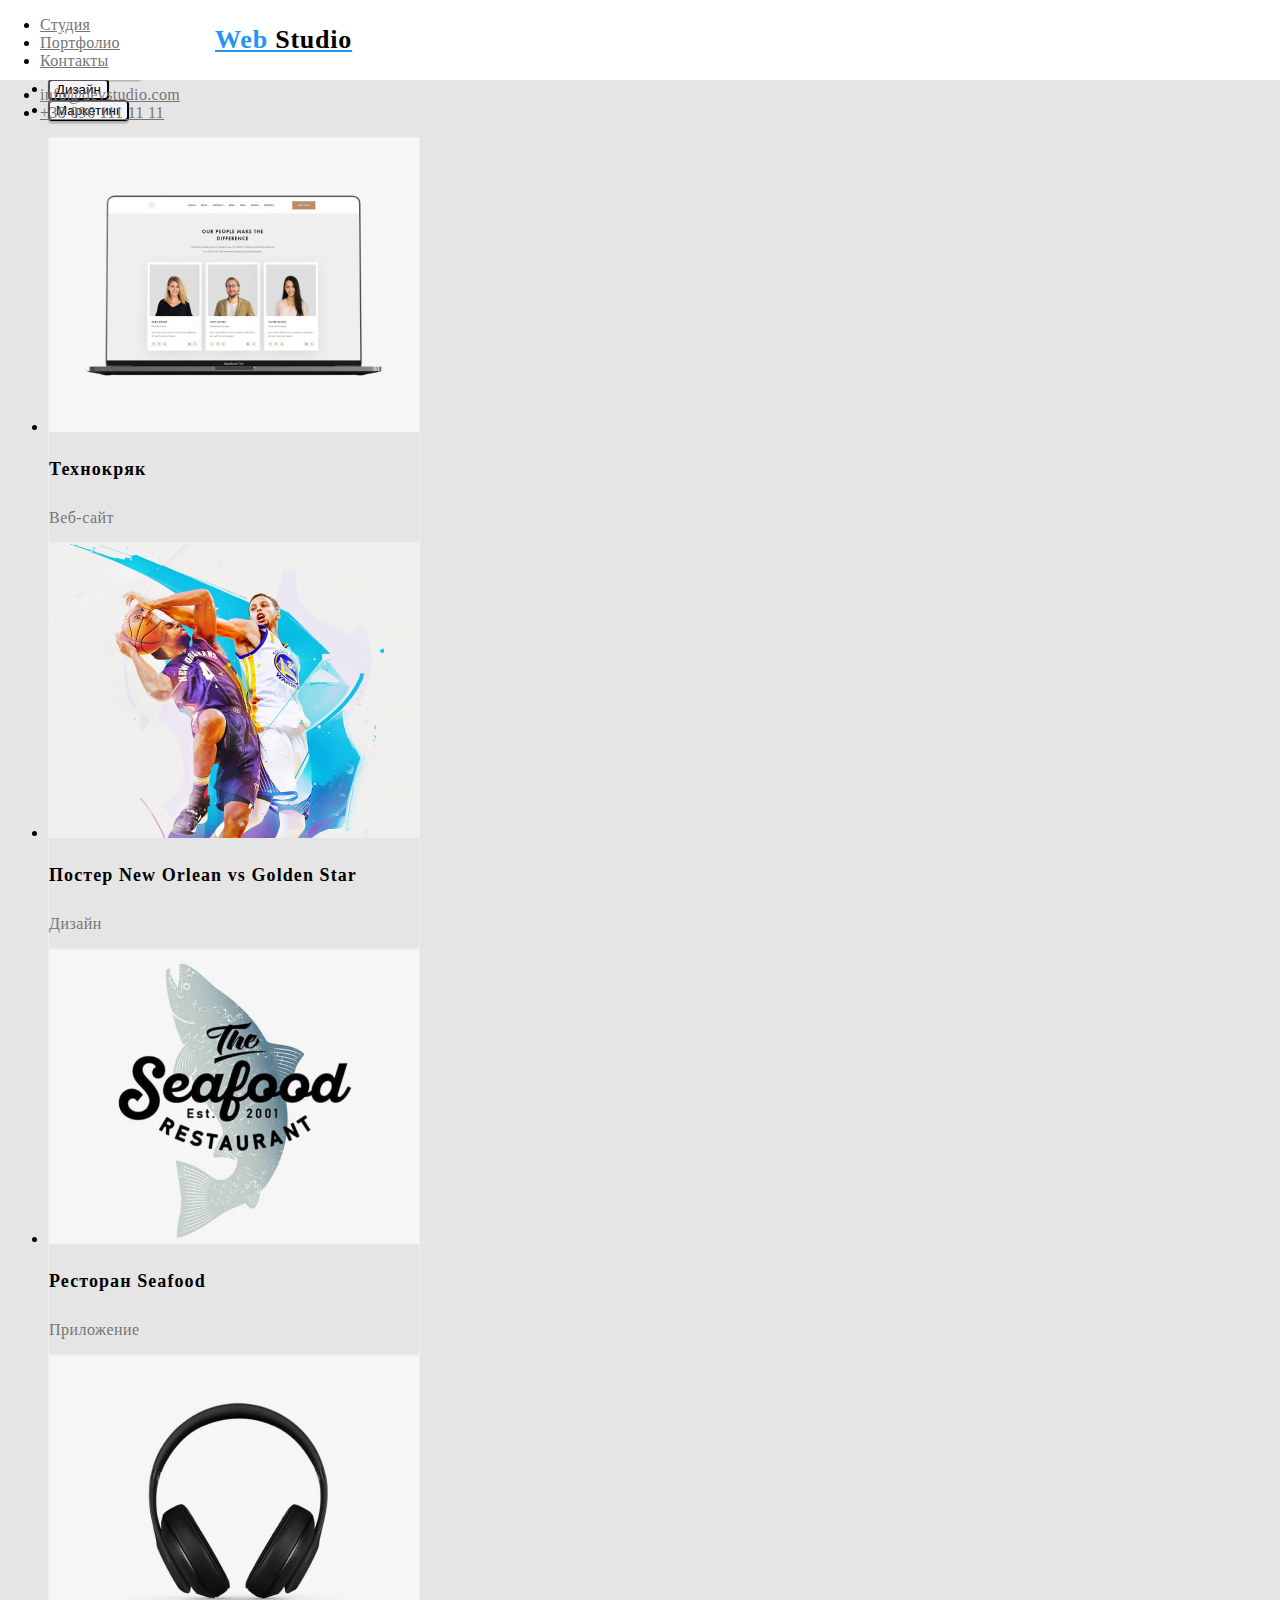
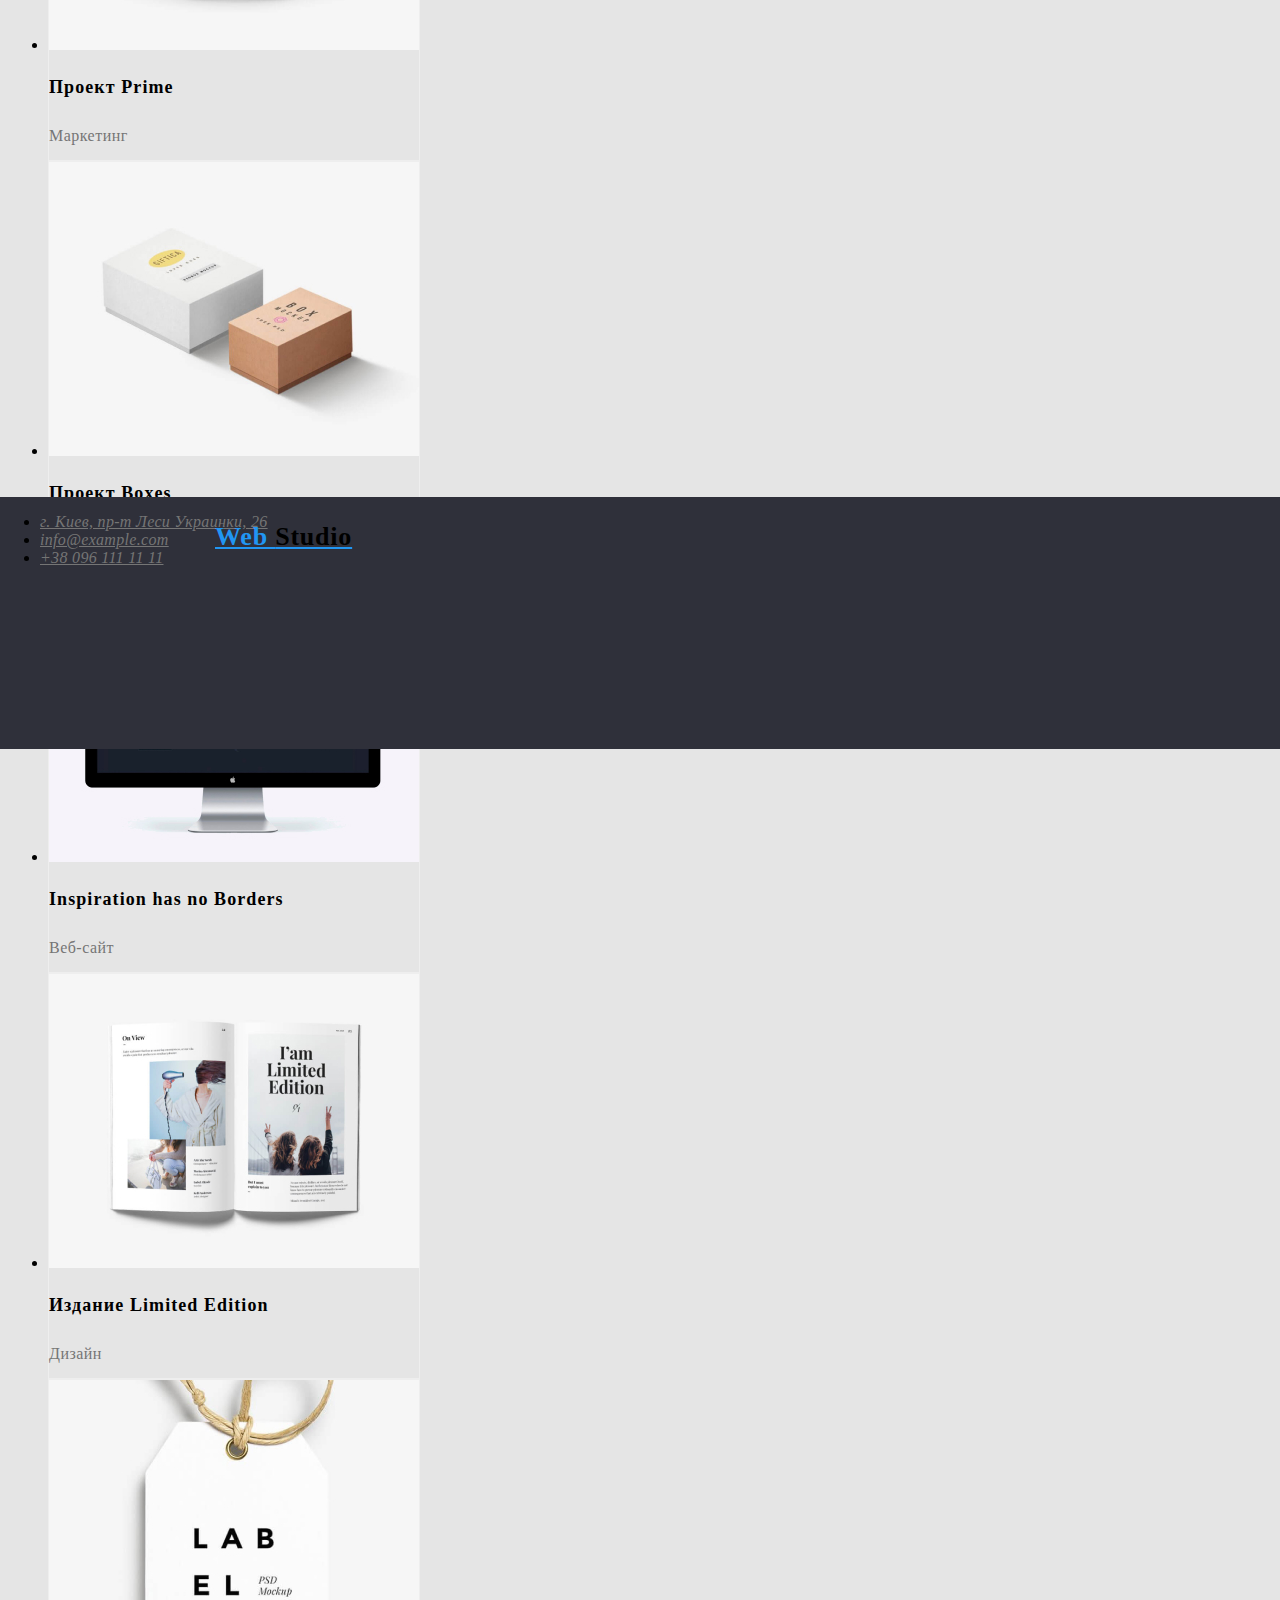
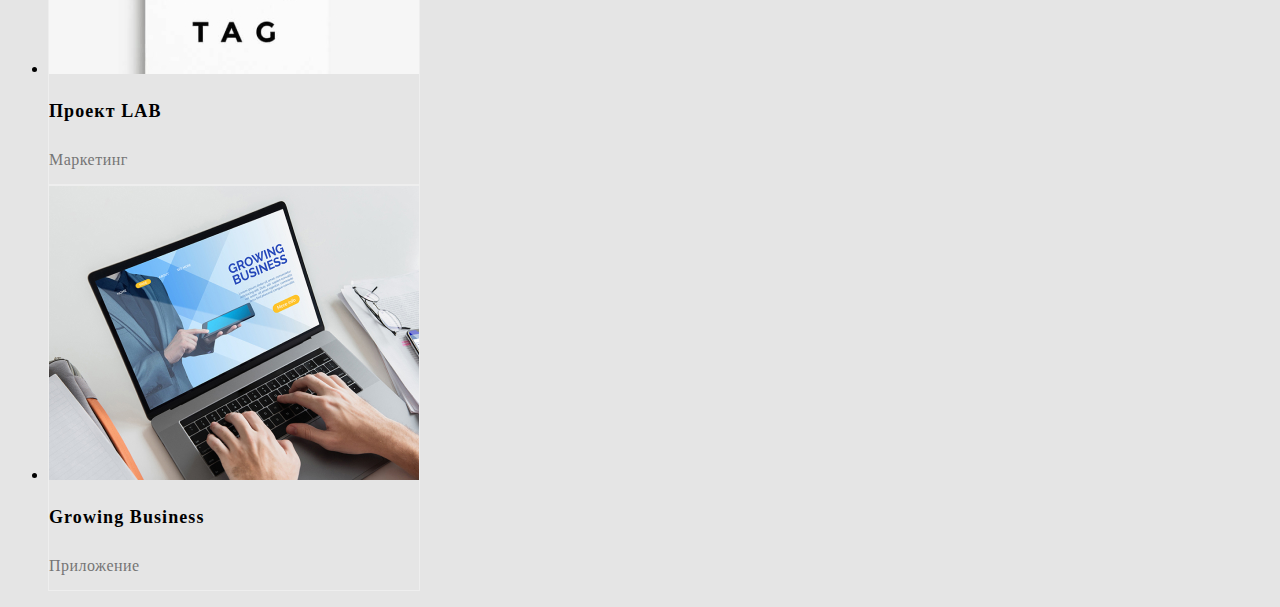
==== portfolio.html @ d4f6085d "styles" ====
<!DOCTYPE html>
<html lang="ru">
<head>
    <meta charset="UTF-8">
    <meta http-equiv="X-UA-Compatible" content="IE=edge">
    <meta name="viewport" content="width=device-width, initial-scale=1.0">
    <title>Портфолио</title>
    <link rel="stylesheet" href="./css/styles.css">
</head>
<body>
  <header class="page-header">
    <nav>
      <a class="logo-link" href="./index.html">Web <span class="logo-studio">Studio</span></a>
      <ul class="site-nav">
        <li><a href="./index.html">Студия</a></li>
        <li><a href="./portfolio.html">Портфолио</a></li>
        <li><a href="/">Контакты</a></li>
      </ul>
    </nav>
    <ul class="site-contact">
      <li>
        <a href="emailto:info@devstudio.com">info@devstudio.com </a>
      </li>
      <li>
        <a href="tel:+380961111111"> +38 096 111 11 11</a>
      </li>
    </ul>
  </header>
      <main>
        <h1></h1>
        
        <ul class="button-list">
            <li>
                <button class="button-portfolio" type="button">Все</button>
            </li>
            <li>
                <button class="button-portfolio" type="button">Веб-сайты</button>
            </li>
            <li>
                <button class="button-portfolio" type="button">Приложения</button>
            </li>
            <li>
                <button class="button-portfolio" type="button">Дизайн</button>
            </li>
            <li>
                <button class="button-portfolio" type="button">Маркетинг</button>
            </li>
        </ul>

        <ul>
            <li class="portfolio-card" >
                 <img src="./images/persh.jpg" alt="techno_kriak" width="370" height="294">
                 <h2 class="title">Технокряк</h2>
                 <p class="text">Веб-сайт</p>
            <li class="portfolio-card">
                 <img src="./images/drugii.jpg" alt="poster" width="370" height="294">
                 <h2 class="title">Постер New Orlean vs Golden Star</h2>
                 <p class="text">Дизайн</p>
            <li class="portfolio-card">
                 <img src="./images/tretii.jpg" alt="restoran" width="370" height="294">
                 <h2 class="title">Ресторан Seafood</h2>
                 <p class="text">Приложение</p>
            <li class="portfolio-card">
                 <img src="./images/chetvert.jpg" alt="prime" width="370" height="294">
                 <h2 class="title">Проект Prime</h2>
                 <p class="text">Маркетинг</p>
            <li class="portfolio-card">
                 <img src="./images/piatii.jpg" alt="boxes" width="370" height="294">
                 <h2 class="title">Проект Boxes</h2>
                 <p class="text">Приложение</p>
            <li class="portfolio-card">
                 <img src="./images/shostii.jpg" alt="web_site" width="370" height="294">
                 <h2 class="title">Inspiration has no Borders</h2>
                 <p class="text">Веб-сайт</p>
            <li class="portfolio-card">
                 <img src="./images/sim.jpg" alt="magasine" width="370" height="294">
                 <h2 class="title">Издание Limited Edition</h2>
                 <p class="text">Дизайн</p>
            <li class="portfolio-card">
                 <img src="./images/osim.jpg" alt="marketing" width="370" height="294">
                 <h2 class="title">Проект LAB</h2>
                 <p class="text">Маркетинг</p>
            <li class="portfolio-card">
                 <img src="./images/dev.jpg" alt="app" width="370" height="294">
                 <h2 class="title">Growing Business</h2>
                 <p class="text">Приложение</p>
        </ul>

      </main>
      <footer>
        <a class="logo-link" href="./index.html">Web <span class="logo-studio">Studio</span></a>
        <address>
          <ul class="footer-nav">
            <li>
              <a
                href="https://bit.ly/3pXMvUd"
                target="_blank"
                rel="noopener noreferrer"
                >г. Киев, пр-т Леси Украинки, 26</a
              >
            </li>
            <li>
              <a class="link" href="mailto:info@devstudio.com"
                >info@example.com</a
              >
            </li>
            <li><a href="tel:+380961111111">+38 096 111 11 11</a></li>
          </ul>
        </address>
      </footer>
    
</body>
</html>
---- css/styles.css ----
:root {
    --primary-background-color: #ffffff;
    --secondary-background-color: #f5f4fa;
    --primary-text-color: #757575;
    --secondary-text-color: #212121;
    --accent: #2196f3;
    --button-hover: #188ce8;
    --logo-color: #000000;
    --invert-text-color: #ffffff;
    --third-text-color: rgba(255, 255, 255, 0.6);
    --third-background-color: #2f303a;
  }
body{
    background-color: #E5E5E5;
    font-family: 'Roboto' sans-serif;
    font-style: normal;
    letter-spacing: 0.02em;
}
.page-header{
    position: absolute;
    width: 1600px;
    height: 80px;
    left: 0px;
    top: 0px;
    background: #FFFFFF;
}
.logo-link{
    position: absolute;
    width: 145px;
    height: 31px;
    left: 215px;
    top: 24px;

    font-family: 'Raleway';
    font-style: normal;
    font-weight: 700;
    font-size: 26px;
    line-height: 31px;
    letter-spacing: 0.03em;
    color: #2196F3;
}
.logo-studio{
    color: black;
}
a {
    color: #757575;
}
a:hover {
    color: #2196F3;
}
.main-page {
    position: absolute;
    width: 1600px;
    height: 600px;
    left: 0px;
    top: 80px;
    background: #2F303A;
}
h1 {
    position: absolute;
    width: 696px;
    height: 120px;
    left: 452px;
    top: 280px;
    font-weight: 900;
    font-size: 44px;
    line-height: 60px;
    text-align: center;
    letter-spacing: 0.06em;
    text-transform: uppercase;
    color: #FFFFFF;
}
.support {
    background-color: #2196F3;
    box-shadow: 0px 4px 4px rgba(0, 0, 0, 0.15);
    border-radius: 4px;
    padding: 10px 32px ;
    font-weight: 700;
    font-size: 16px;
    line-height: 30px;
    color: #FFFFFF;
    cursor: pointer;
}
.studio-facts {
    position: absolute;
    width: 1170px;
    height: 101px;
    left: 215px;
    top: 774px;
}
.title {

}
h3 {
    font-weight: 700;
    font-size: 14px;
    line-height: 16px;
    letter-spacing: 0.03em;
    text-transform: uppercase;
    color: #212121;
}
p{
    font-weight: 400;
    font-size: 14px;
    line-height: 24px;
    letter-spacing: 0.03em;
    color: #757575;
}
.doing {
    position: absolute;
    width: 1170px;
    height: 386px;
    left: 215px;
    top: 969px;
}
.we-doing{
    font-weight: 700;
    font-size: 36px;
    line-height: 42px;
    text-align: center;
    letter-spacing: 0.03em;
    color: #212121;
}
.images-comp{
    position: absolute;
    width: 370px;
    height: 294px;
    left: 615px;
    top: 1061px;
}
.our-team{
    position: absolute;
    width: 1600px;
    height: 648px;
    left: 0px;
    top: 1449px;
    background: #F5F4FA;
}
.command {
    font-weight: 700;
    font-size: 36px;
    line-height: 1.2;
    text-align: center;
    letter-spacing: 0.03em;
}
.command-card{
    width: 270px;
    height: 368px;
    left: 1115px;
    top: 1635px;
    background: var(--primary-background-color);
    box-shadow: 0px 1px 3px rgba(0, 0, 0, 0.12), 0px 1px 1px rgba(0, 0, 0, 0.14),
      0px 2px 1px rgba(0, 0, 0, 0.2);
    border-radius: 0px 0px 4px 4px;
}
.command-card .title {
    font-weight: 500;
    font-size: 16px;
    line-height: 1.2;
    text-align: center;
    letter-spacing: 0.03em;
  }
  
.command-card .text {
    font-size: 16px;
    line-height: 1.2;
    text-align: center;
    letter-spacing: 0.03em;
  }
  footer{
    position: absolute;
    width: 1600px;
    height: 252px;
    left: 0px;
    top: 2097px;
    background: #2F303A;
  }


.button-portfolio{
    box-shadow: 0px 3px 1px rgba(0, 0, 0, 0.1), 0px 1px 2px rgba(0, 0, 0, 0.08), 0px 2px 2px rgba(0, 0, 0, 0.12);
    border-radius: 4px;
    background: #F5F4FA;
}
.button-portfolio:hover,
.button-portfolio:focus {
  background-color: var(--accent);
  box-shadow: 0px 3px 1px rgba(0, 0, 0, 0.1), 0px 1px 2px rgba(0, 0, 0, 0.08),
    0px 2px 2px rgba(0, 0, 0, 0.12);
  color: var(--invert-text-color);
}
.portfolio-card {
    width: 370px;
    height: 404px;
    left: 215px;
    top: 262px;
  
    border: 1px solid #eeeeee;
  }
  
  .portfolio-card .title {
    font-weight: 700;
    font-size: 18px;
    line-height: 2;
    letter-spacing: 0.06em;
  }
  .portfolio-card .text {
    font-size: 16px;
    line-height: 1.9;
    letter-spacing: 0.03em;
  }
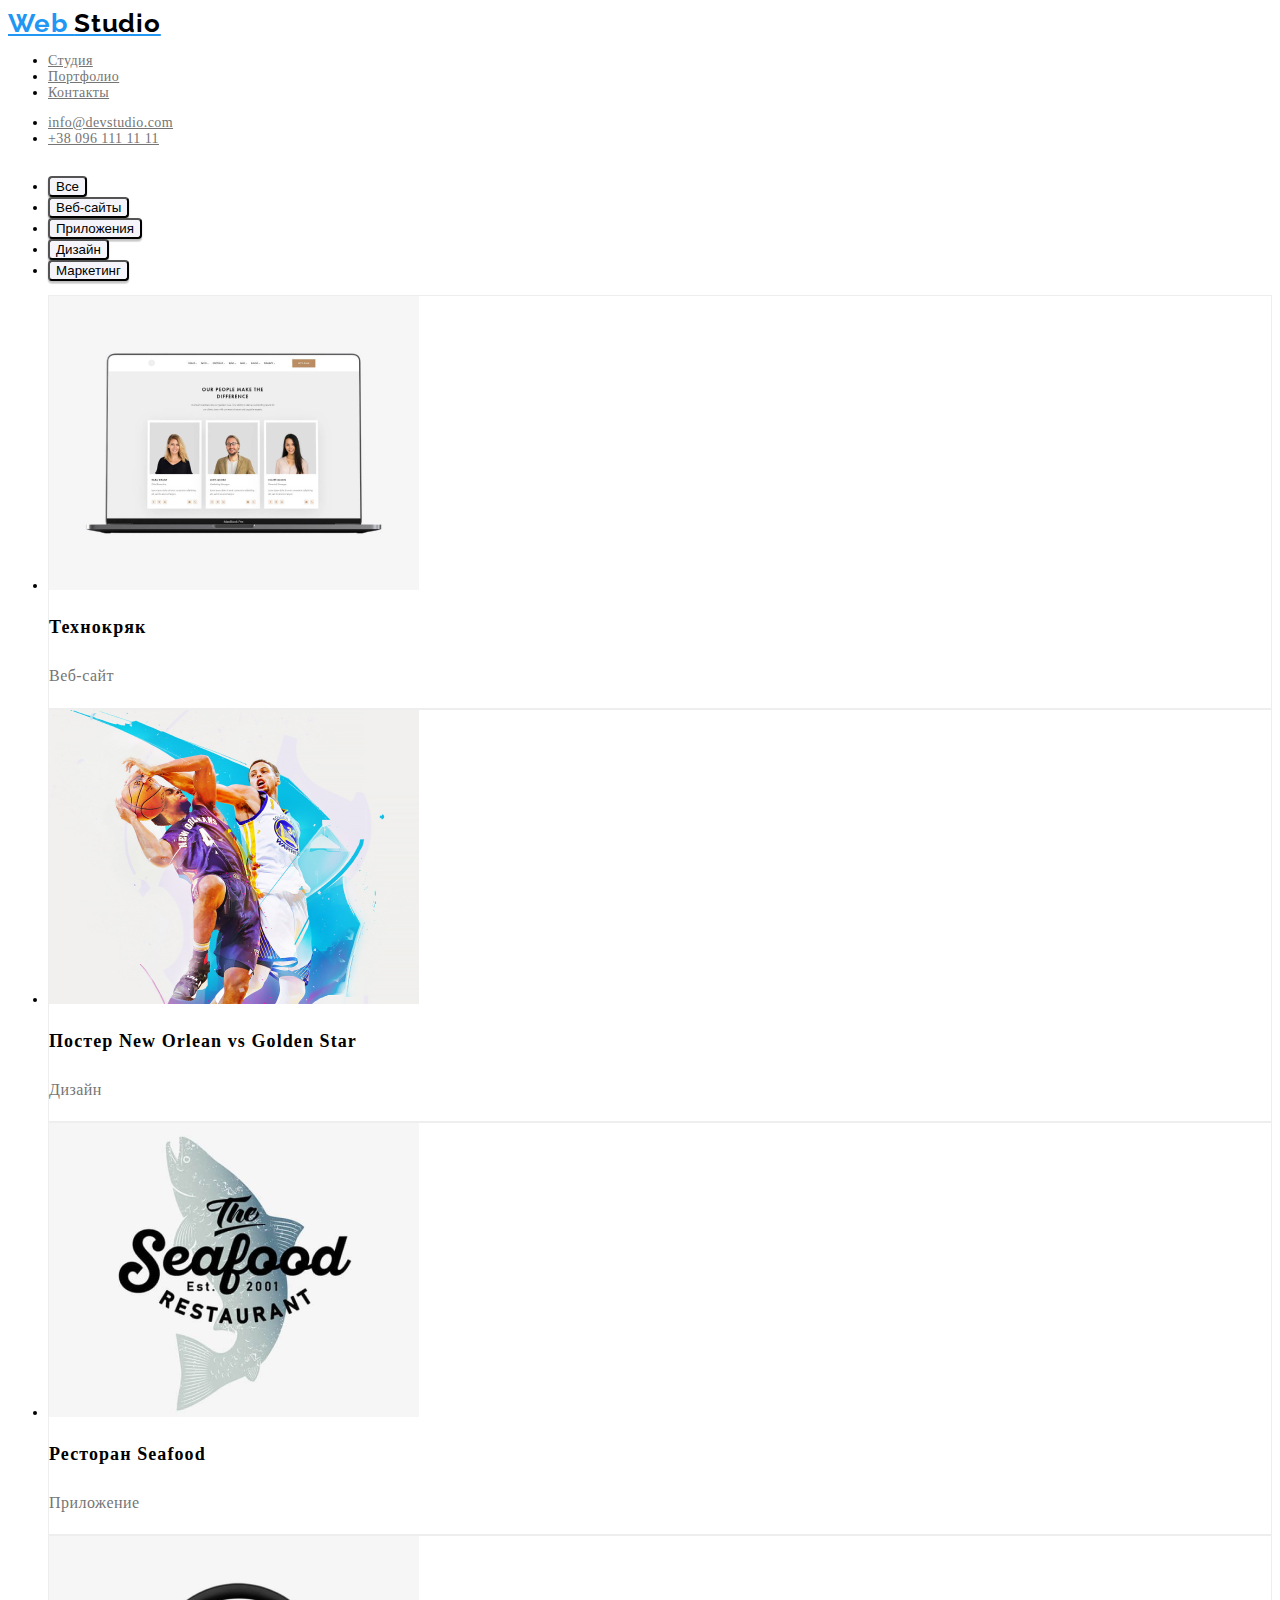
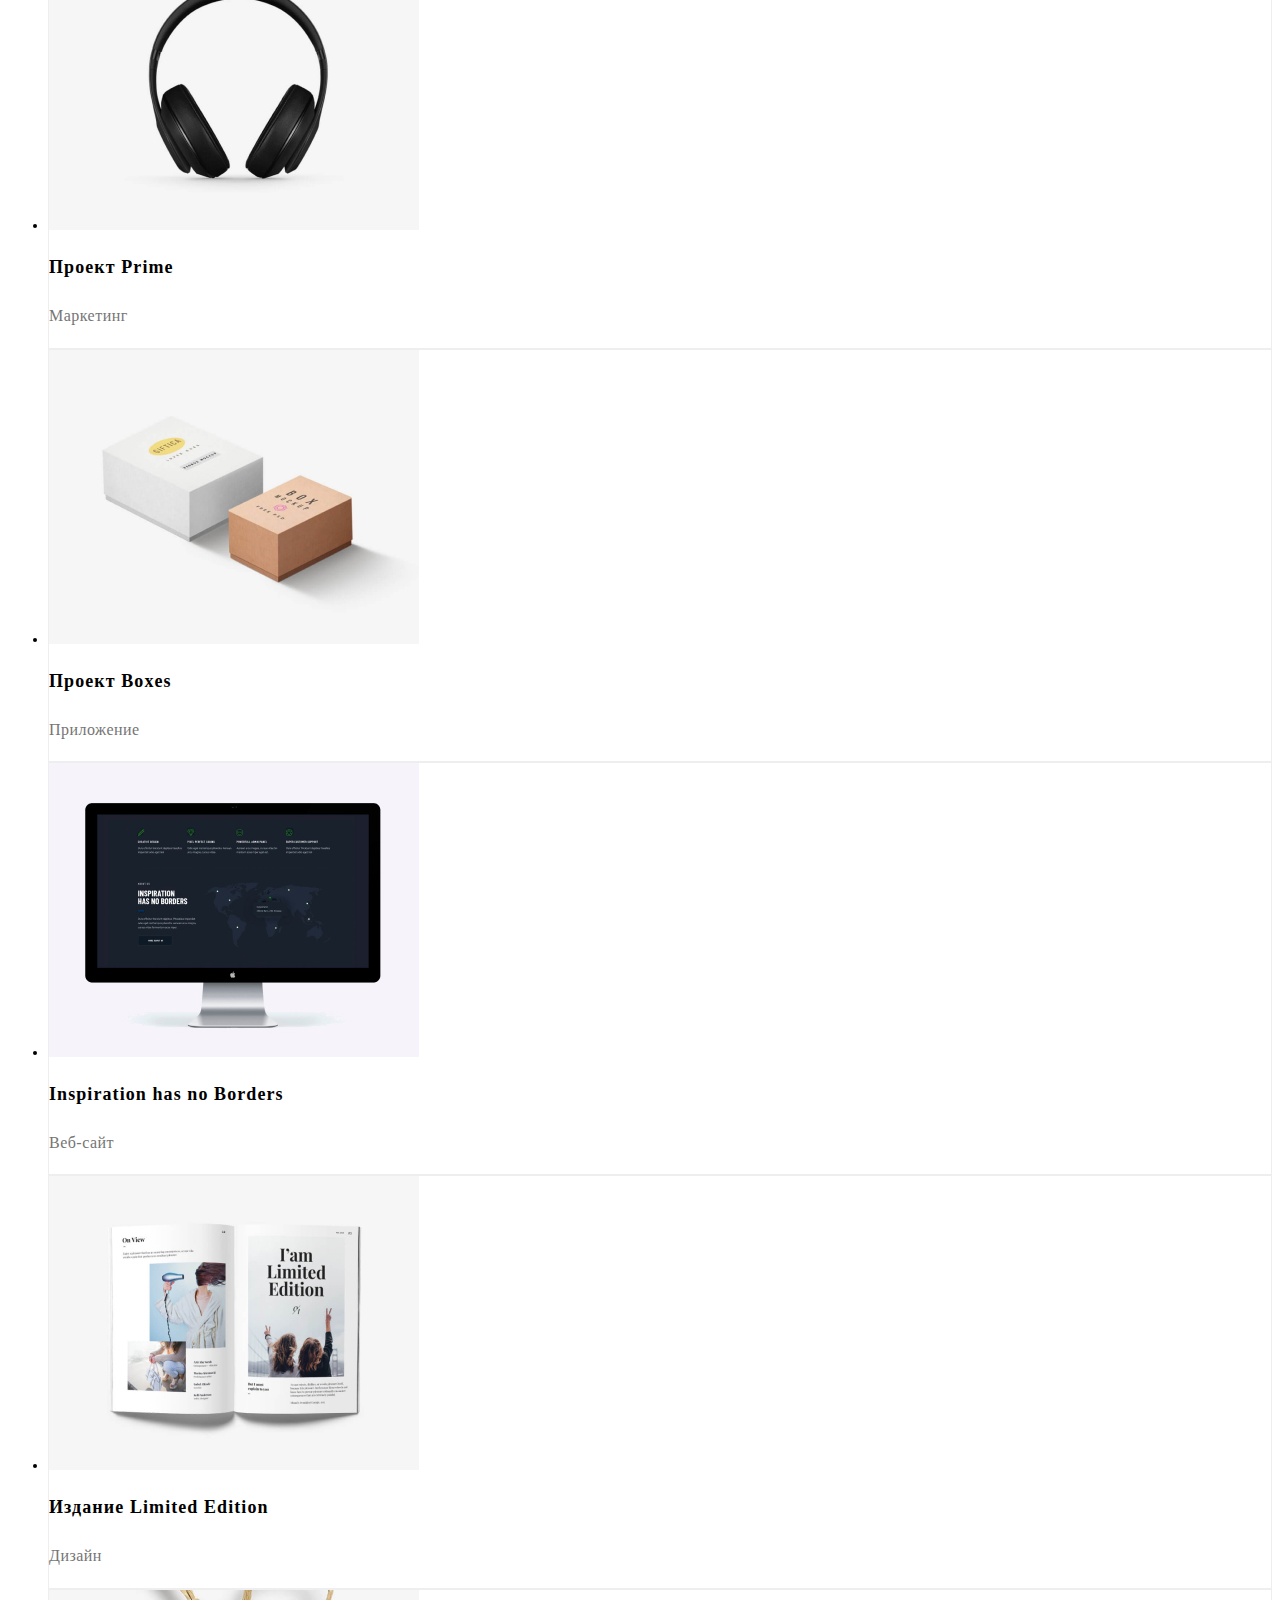
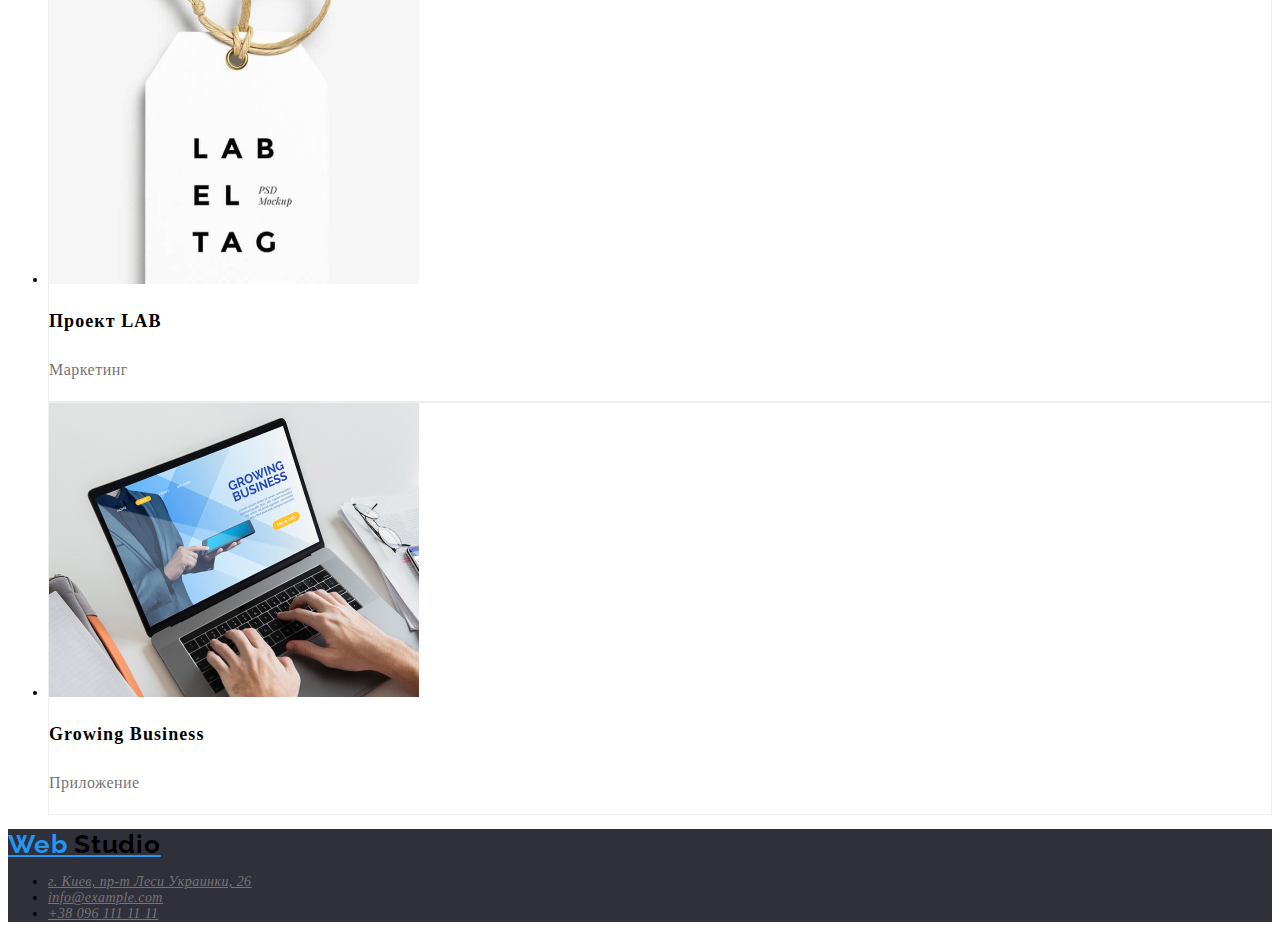
==== commit ddd7669a: "fixed" ====
--- a/portfolio.html
+++ b/portfolio.html
@@ -5,6 +5,12 @@
     <meta http-equiv="X-UA-Compatible" content="IE=edge">
     <meta name="viewport" content="width=device-width, initial-scale=1.0">
     <title>Портфолио</title>
+    <link rel="preconnect" href="https://fonts.googleapis.com" />
+    <link rel="preconnect" href="https://fonts.gstatic.com" crossorigin />
+    <link
+      href="https://fonts.googleapis.com/css2?family=Raleway:wght@700&family=Roboto:wght@400;500;700;900&display=swap"
+      rel="stylesheet"
+    />
     <link rel="stylesheet" href="./css/styles.css">
 </head>
 <body>
--- a/css/styles.css
+++ b/css/styles.css
@@ -11,26 +11,15 @@
     --third-background-color: #2f303a;
   }
 body{
-    background-color: #E5E5E5;
+    background-color: #FFFFFF;
     font-family: 'Roboto' sans-serif;
-    font-style: normal;
-    letter-spacing: 0.02em;
+    font-size: 14px;
+    letter-spacing: 0.03em;
 }
 .page-header{
-    position: absolute;
-    width: 1600px;
-    height: 80px;
-    left: 0px;
-    top: 0px;
     background: #FFFFFF;
 }
 .logo-link{
-    position: absolute;
-    width: 145px;
-    height: 31px;
-    left: 215px;
-    top: 24px;
-
     font-family: 'Raleway';
     font-style: normal;
     font-weight: 700;
@@ -49,19 +38,9 @@
     color: #2196F3;
 }
 .main-page {
-    position: absolute;
-    width: 1600px;
-    height: 600px;
-    left: 0px;
-    top: 80px;
     background: #2F303A;
 }
 h1 {
-    position: absolute;
-    width: 696px;
-    height: 120px;
-    left: 452px;
-    top: 280px;
     font-weight: 900;
     font-size: 44px;
     line-height: 60px;
@@ -75,18 +54,12 @@
     box-shadow: 0px 4px 4px rgba(0, 0, 0, 0.15);
     border-radius: 4px;
     padding: 10px 32px ;
-    font-weight: 700;
     font-size: 16px;
     line-height: 30px;
     color: #FFFFFF;
     cursor: pointer;
 }
 .studio-facts {
-    position: absolute;
-    width: 1170px;
-    height: 101px;
-    left: 215px;
-    top: 774px;
 }
 .title {
 
@@ -107,14 +80,9 @@
     color: #757575;
 }
 .doing {
-    position: absolute;
-    width: 1170px;
-    height: 386px;
-    left: 215px;
-    top: 969px;
+    
 }
 .we-doing{
-    font-weight: 700;
     font-size: 36px;
     line-height: 42px;
     text-align: center;
@@ -122,32 +90,18 @@
     color: #212121;
 }
 .images-comp{
-    position: absolute;
-    width: 370px;
-    height: 294px;
-    left: 615px;
-    top: 1061px;
+    
 }
 .our-team{
-    position: absolute;
-    width: 1600px;
-    height: 648px;
-    left: 0px;
-    top: 1449px;
     background: #F5F4FA;
 }
 .command {
-    font-weight: 700;
     font-size: 36px;
     line-height: 1.2;
     text-align: center;
     letter-spacing: 0.03em;
 }
 .command-card{
-    width: 270px;
-    height: 368px;
-    left: 1115px;
-    top: 1635px;
     background: var(--primary-background-color);
     box-shadow: 0px 1px 3px rgba(0, 0, 0, 0.12), 0px 1px 1px rgba(0, 0, 0, 0.14),
       0px 2px 1px rgba(0, 0, 0, 0.2);
@@ -168,11 +122,6 @@
     letter-spacing: 0.03em;
   }
   footer{
-    position: absolute;
-    width: 1600px;
-    height: 252px;
-    left: 0px;
-    top: 2097px;
     background: #2F303A;
   }
 
@@ -190,16 +139,11 @@
   color: var(--invert-text-color);
 }
 .portfolio-card {
-    width: 370px;
-    height: 404px;
-    left: 215px;
-    top: 262px;
-  
+    
     border: 1px solid #eeeeee;
   }
   
   .portfolio-card .title {
-    font-weight: 700;
     font-size: 18px;
     line-height: 2;
     letter-spacing: 0.06em;
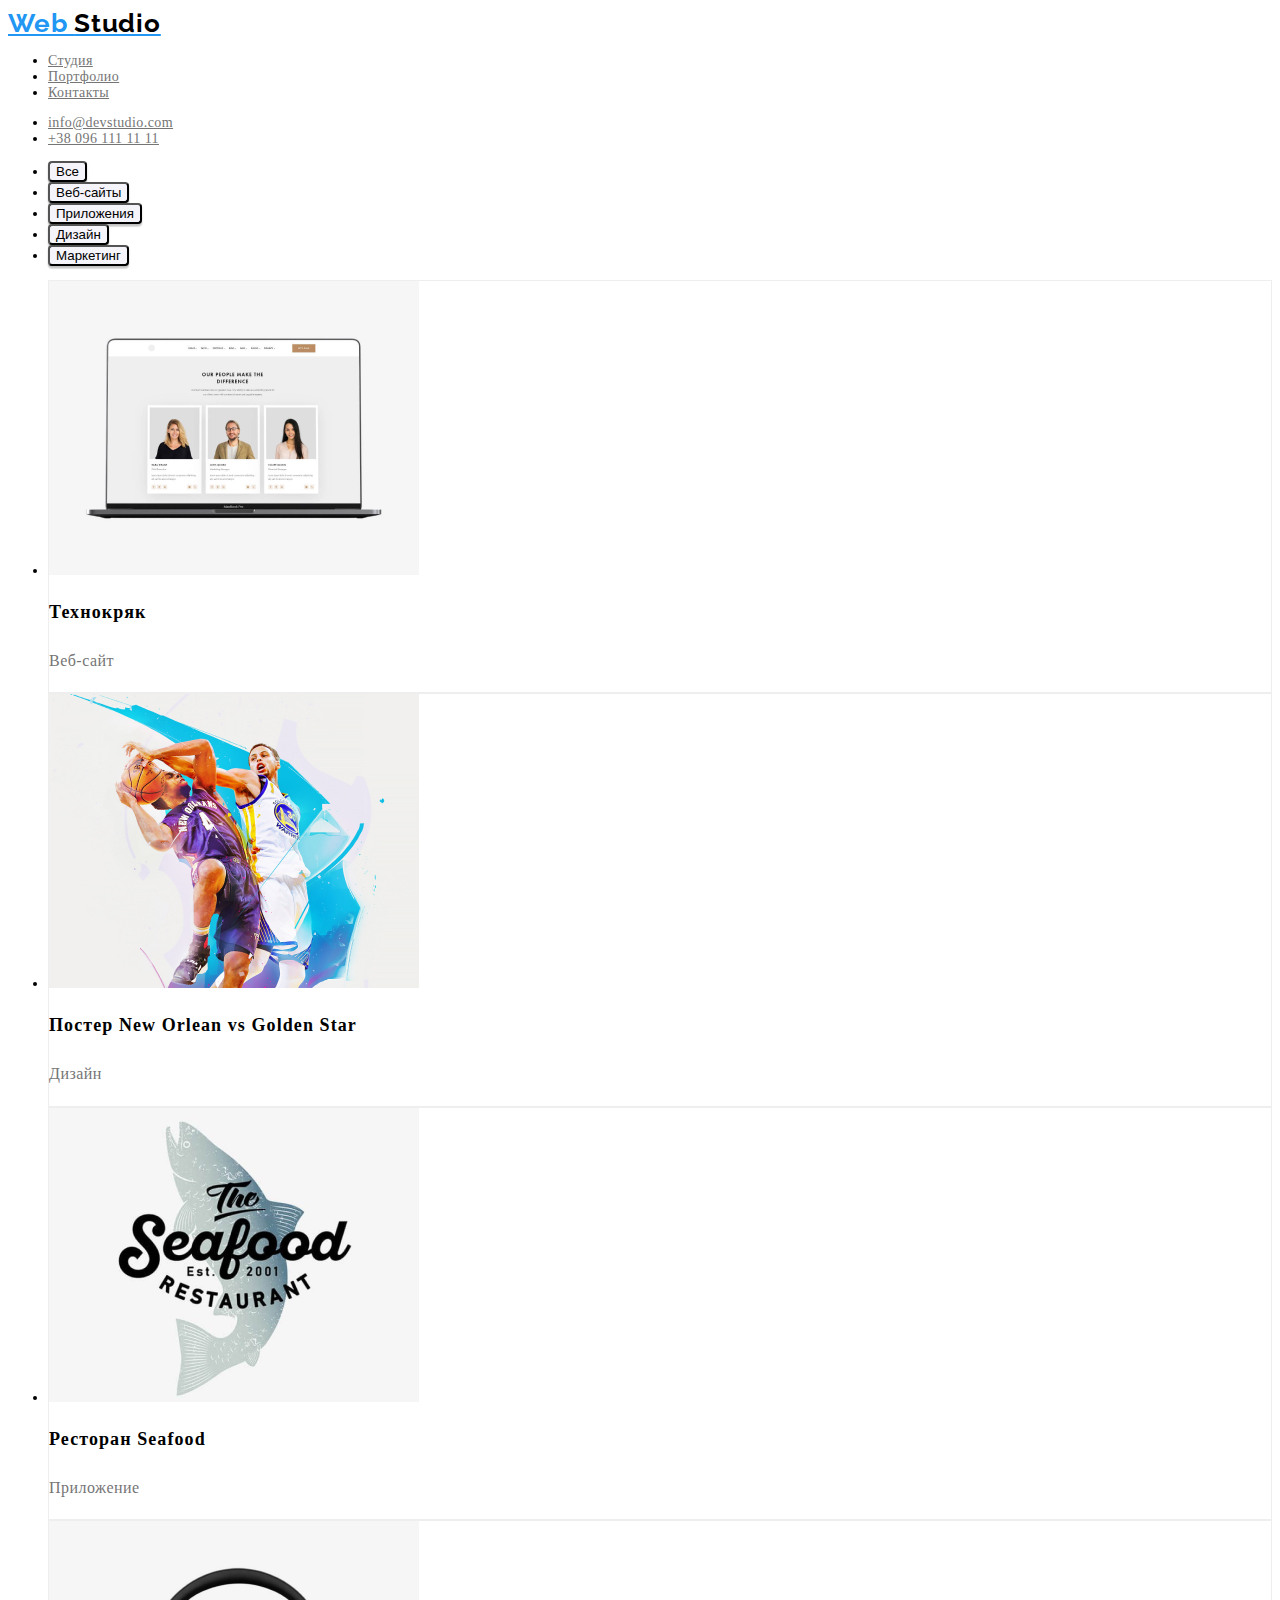
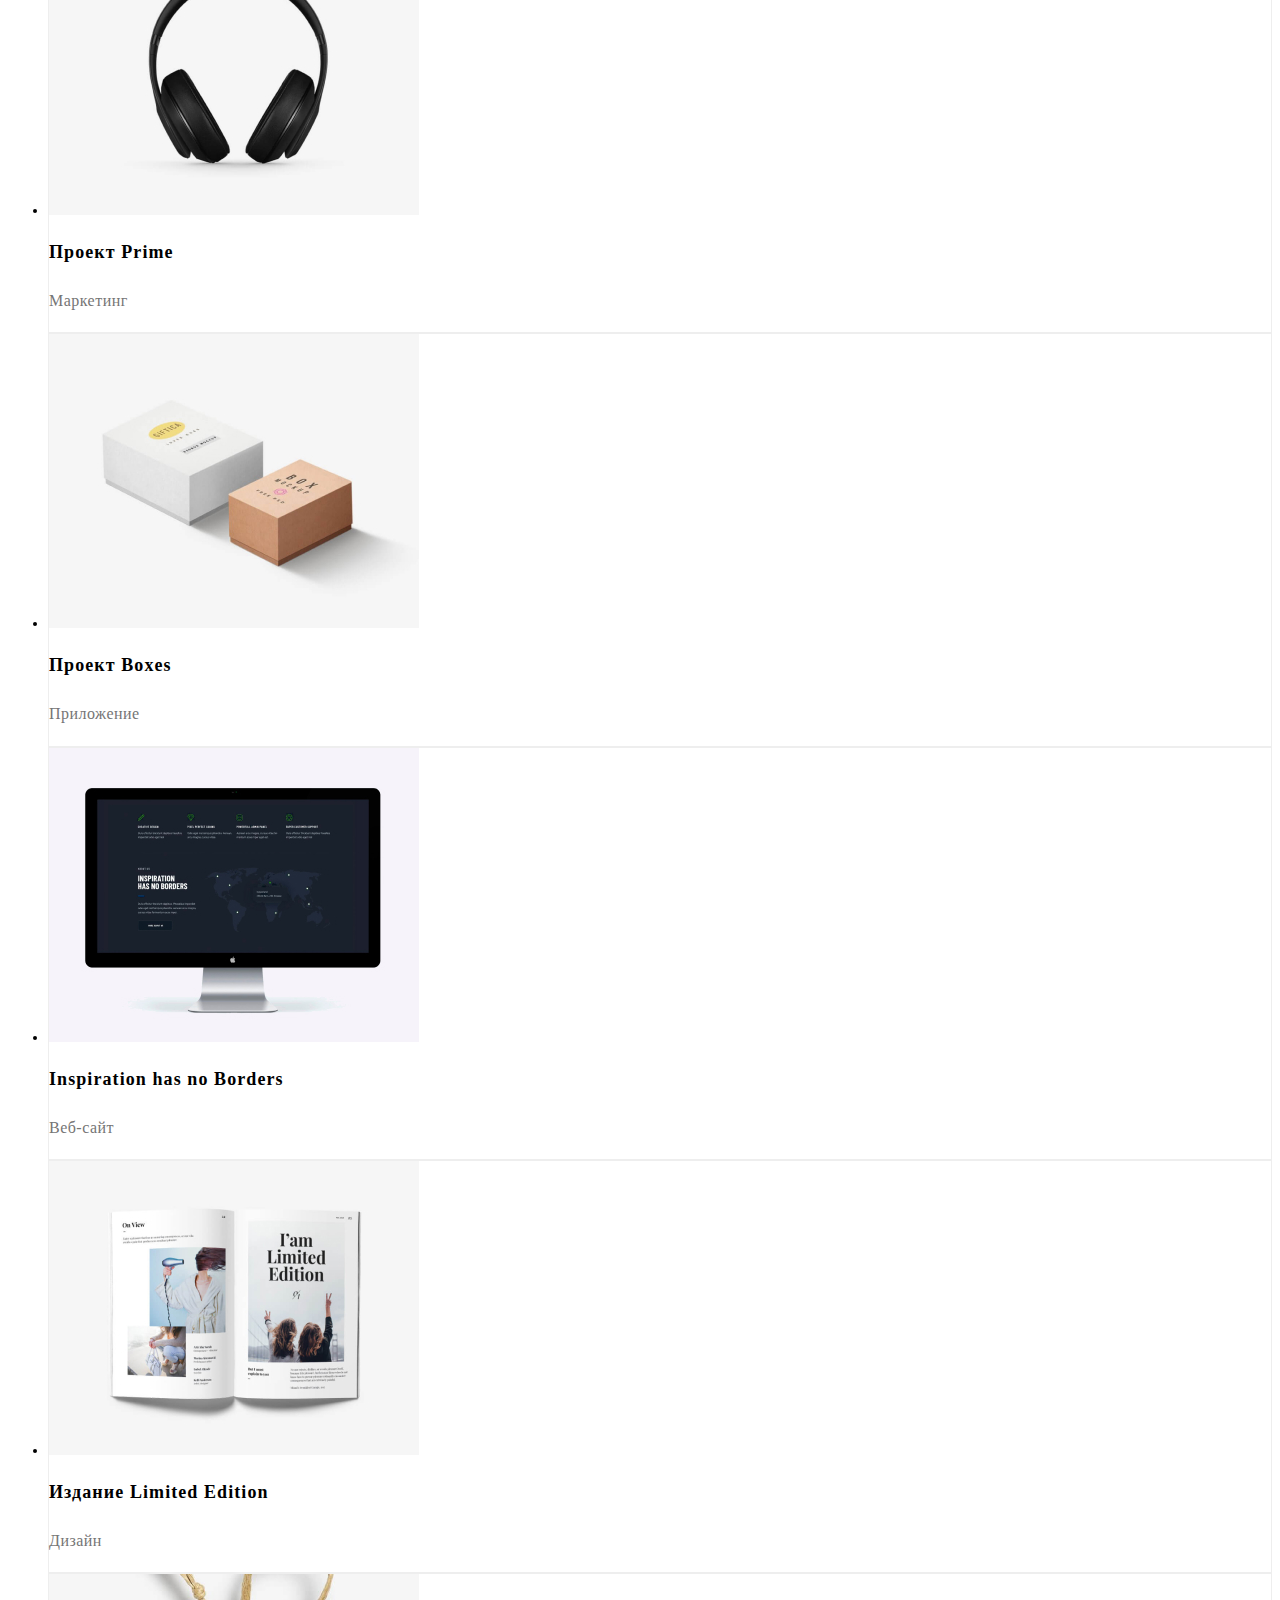
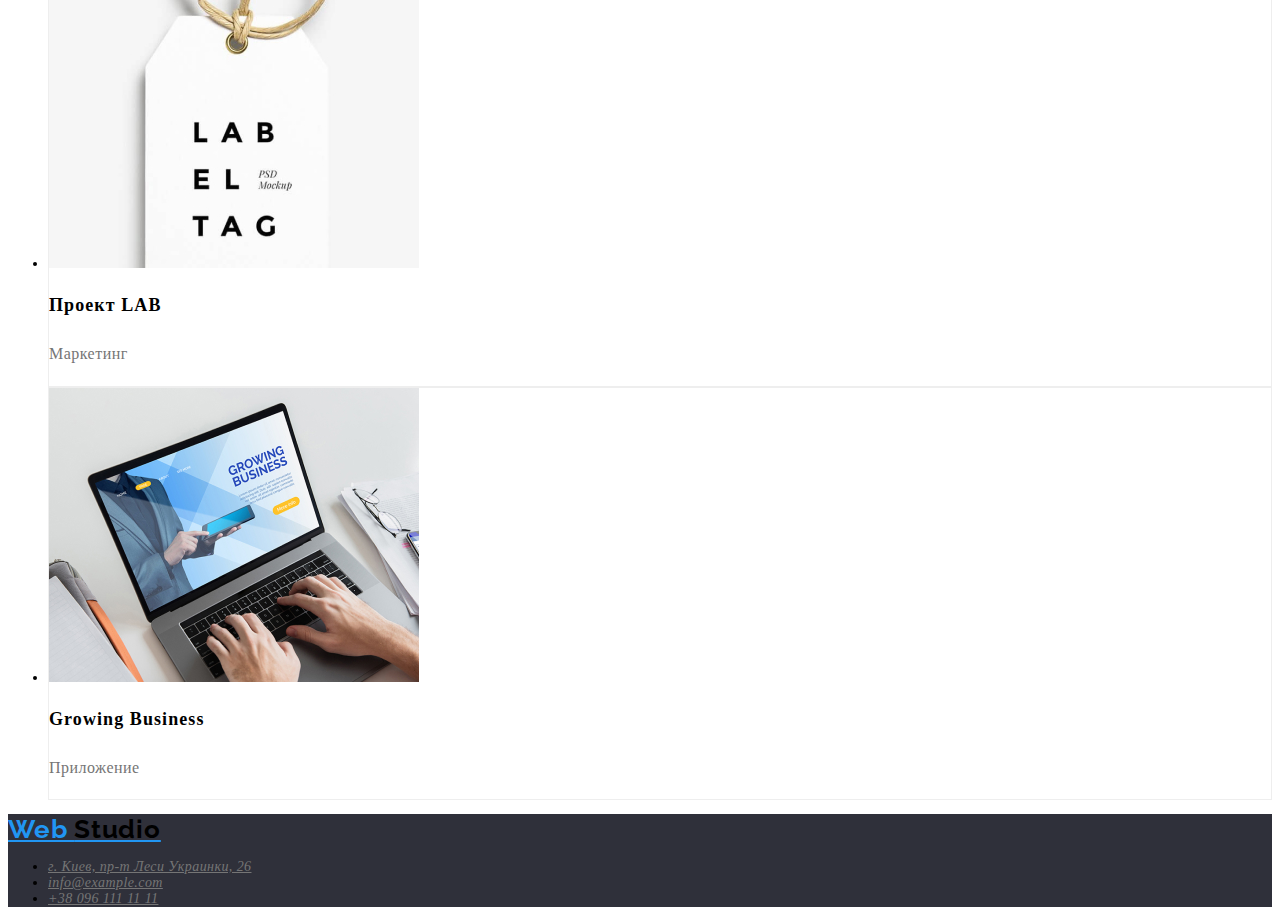
==== commit a9150bb3: "fixed some more" ====
--- a/portfolio.html
+++ b/portfolio.html
@@ -33,8 +33,7 @@
     </ul>
   </header>
       <main>
-        <h1></h1>
-        
+      
         <ul class="button-list">
             <li>
                 <button class="button-portfolio" type="button">Все</button>
--- a/css/styles.css
+++ b/css/styles.css
@@ -19,6 +19,19 @@
 .page-header{
     background: #FFFFFF;
 }
+.visually-hidden {
+    position: absolute;
+    width: 1px;
+    height: 1px;
+    margin: -1px;
+    border: 0;
+    padding: 0;
+    
+    white-space: nowrap;
+    clip-path: inset(100%);
+    clip: rect(0 0 0 0);
+    overflow: hidden;
+  }
 .logo-link{
     font-family: 'Raleway';
     font-style: normal;
@@ -60,9 +73,6 @@
     cursor: pointer;
 }
 .studio-facts {
-}
-.title {
-
 }
 h3 {
     font-weight: 700;
@@ -107,7 +117,7 @@
       0px 2px 1px rgba(0, 0, 0, 0.2);
     border-radius: 0px 0px 4px 4px;
 }
-.command-card .title {
+.command-card .h4 {
     font-weight: 500;
     font-size: 16px;
     line-height: 1.2;
@@ -115,7 +125,7 @@
     letter-spacing: 0.03em;
   }
   
-.command-card .text {
+.command-card .p {
     font-size: 16px;
     line-height: 1.2;
     text-align: center;
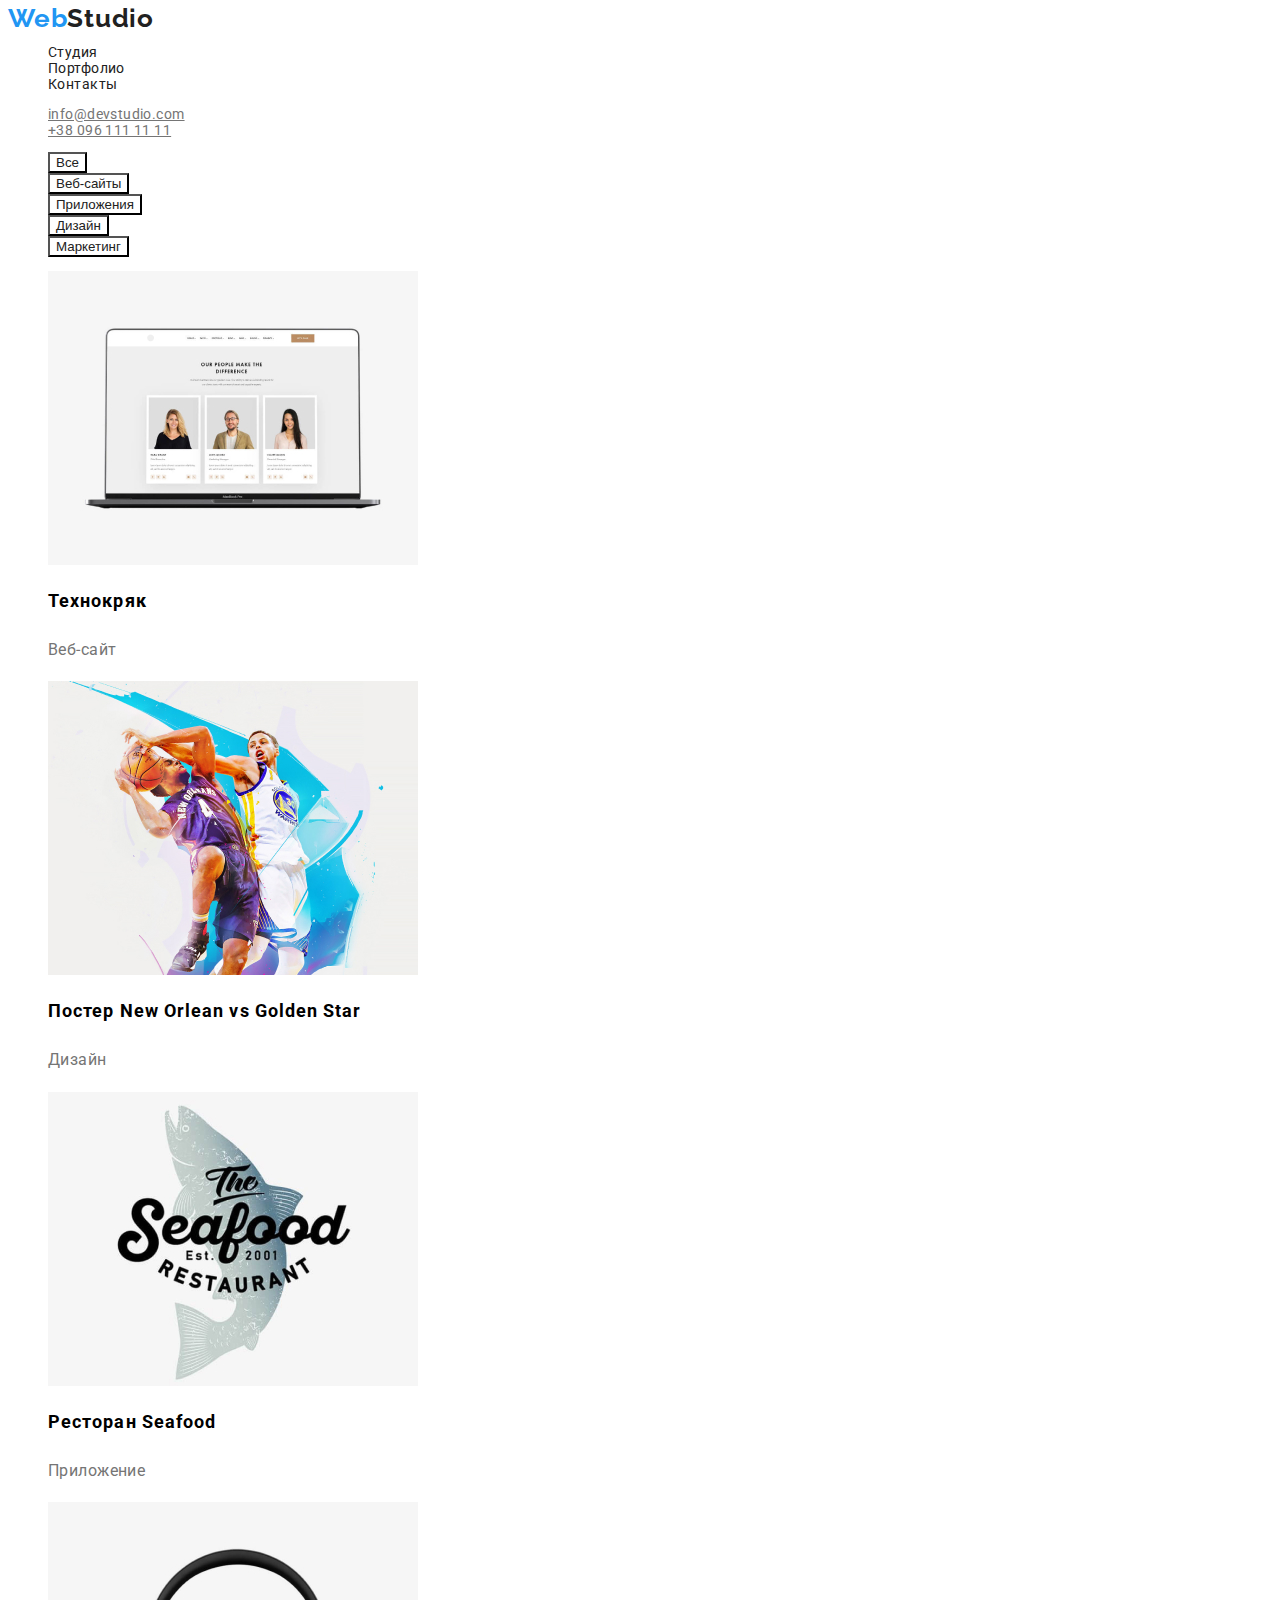
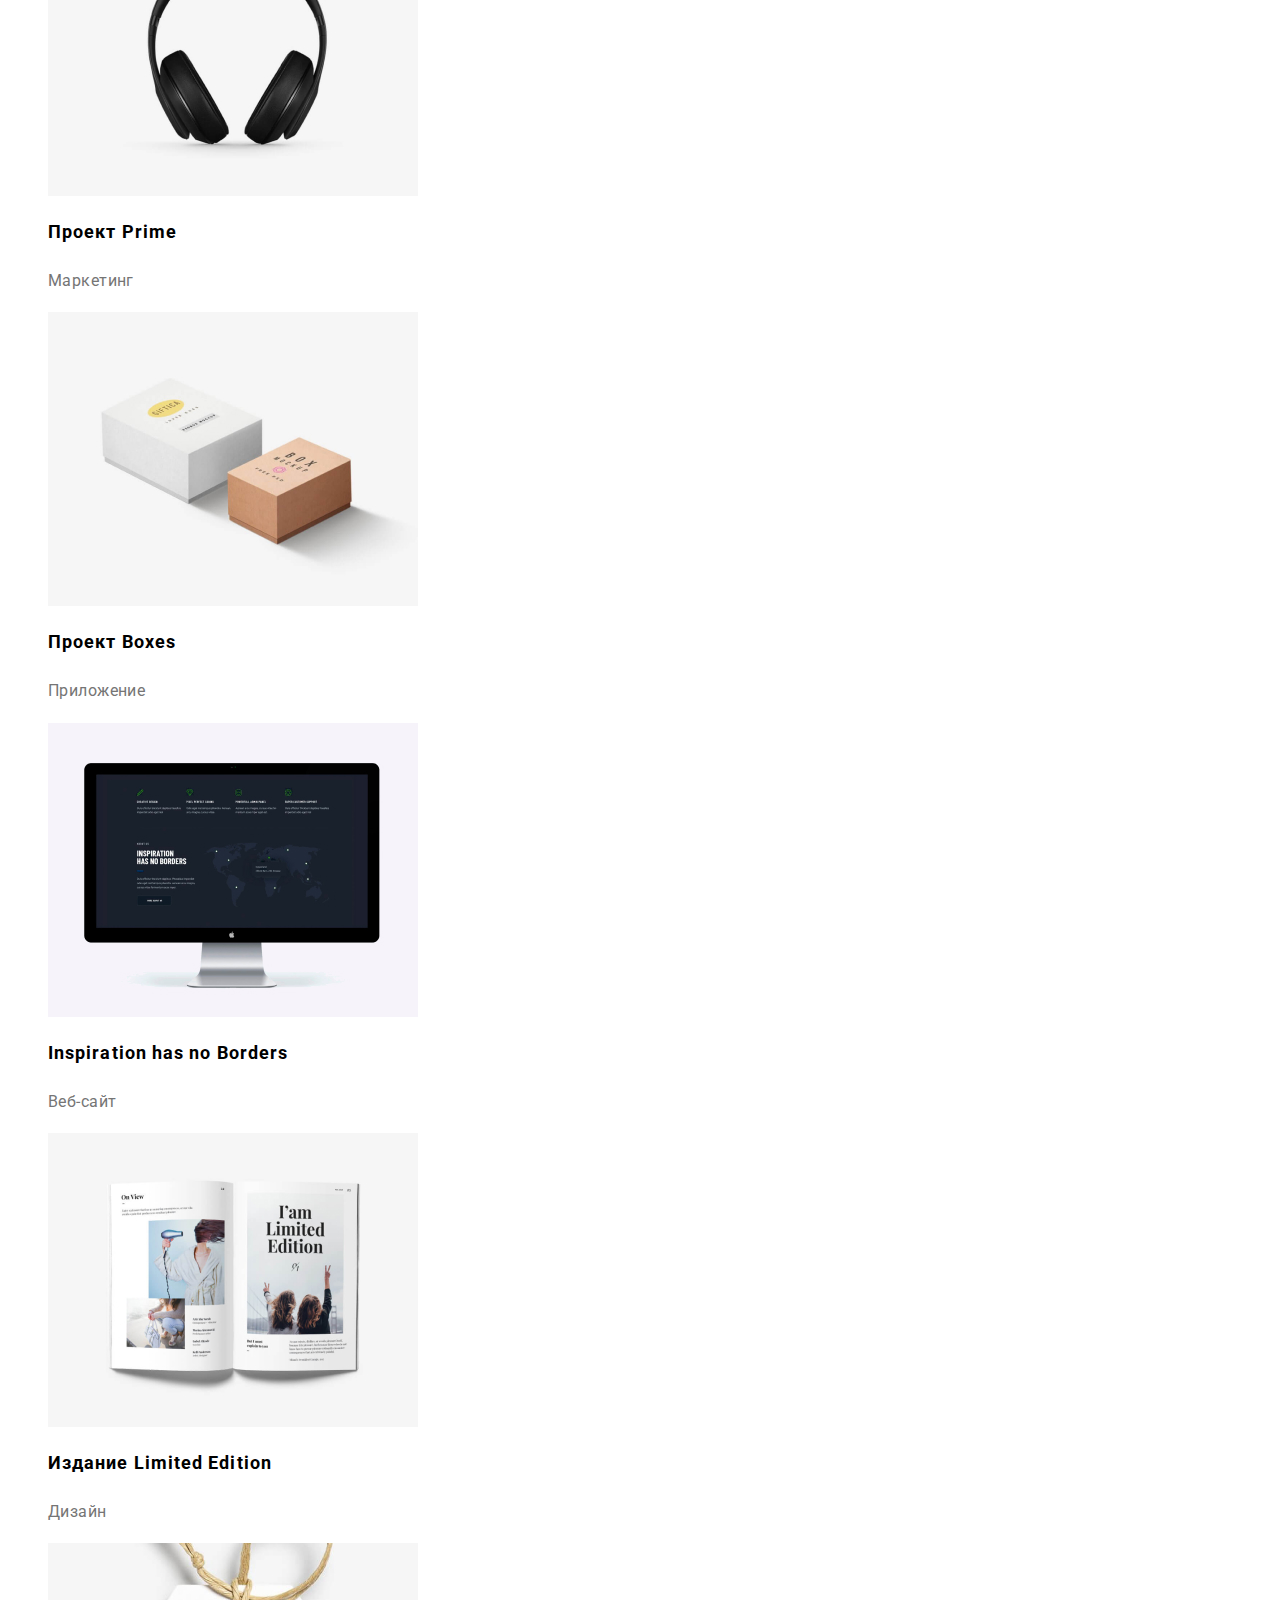
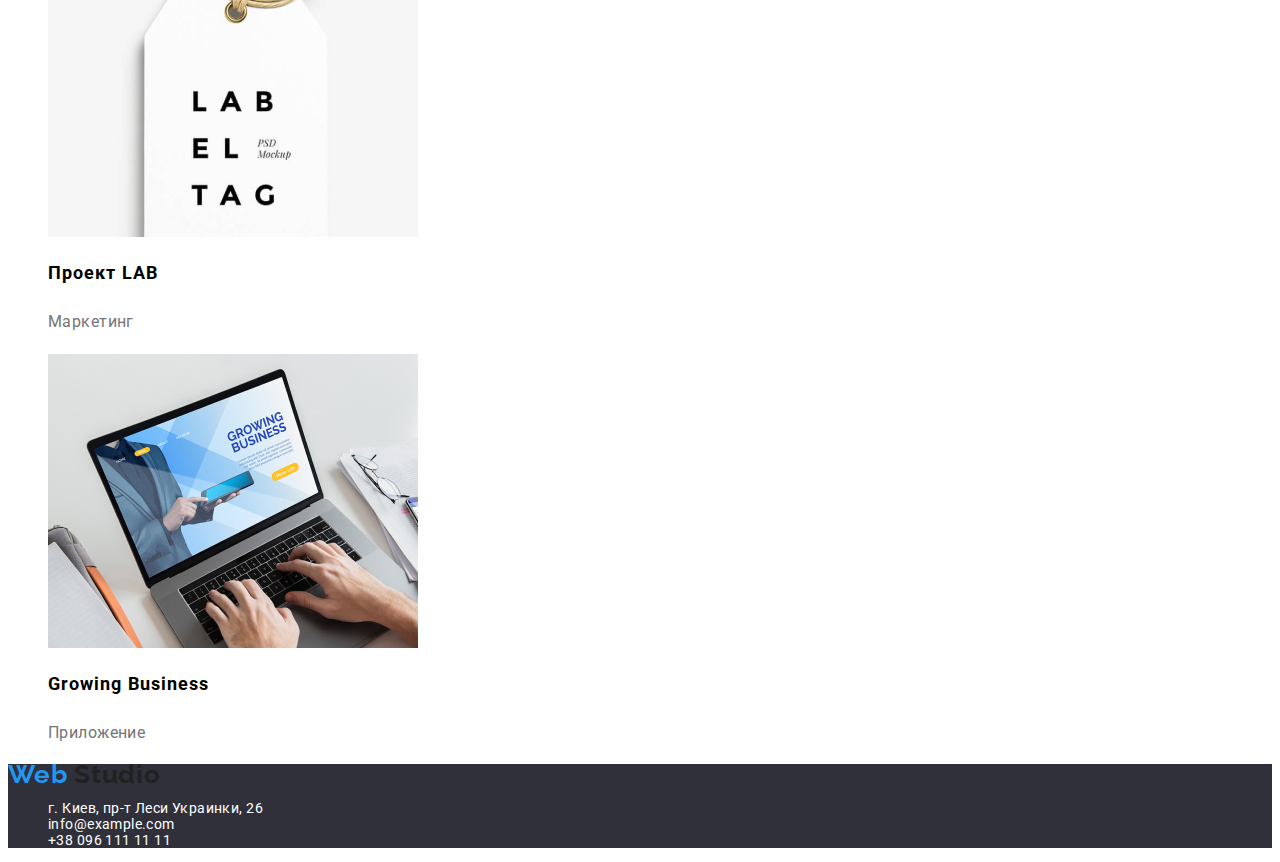
==== commit e774a65e: "fixed" ====
--- a/portfolio.html
+++ b/portfolio.html
@@ -16,100 +16,101 @@
 <body>
   <header class="page-header">
     <nav>
-      <a class="logo-link" href="./index.html">Web <span class="logo-studio">Studio</span></a>
-      <ul class="site-nav">
-        <li><a href="./index.html">Студия</a></li>
-        <li><a href="./portfolio.html">Портфолио</a></li>
-        <li><a href="/">Контакты</a></li>
+      <a class="logo-link" href="./index.html">Web<span class="logo-studio">Studio</span></a>
+      <ul class="list-nav">
+        <li class="item-nav"><a class="link-header" href="./index.html">Студия</a></li>
+        <li class="item-nav"><a class="link-header" href="./portfolio.html">Портфолио</a></li>
+        <li class="item-nav"><a class="link-header" href="/">Контакты</a></li>
       </ul>
     </nav>
-    <ul class="site-contact">
-      <li>
-        <a href="emailto:info@devstudio.com">info@devstudio.com </a>
+    <ul class="list-contact">
+      <li class="item-contact">
+        <a class="link-contact" href="emailto:info@devstudio.com">info@devstudio.com </a>
       </li>
-      <li>
-        <a href="tel:+380961111111"> +38 096 111 11 11</a>
+      <li class="item-contact">
+        <a class="link-contact" href="tel:+380961111111"> +38 096 111 11 11</a>
       </li>
     </ul>
   </header>
       <main>
-      
+      <section class="portfolio-section">
+        <h1 class="visually-hidden">Наши Услуги</h1>
         <ul class="button-list">
-            <li>
+            <li class="button-item">
                 <button class="button-portfolio" type="button">Все</button>
             </li>
-            <li>
+            <li class="button-item">
                 <button class="button-portfolio" type="button">Веб-сайты</button>
             </li>
-            <li>
+            <li class="button-item">
                 <button class="button-portfolio" type="button">Приложения</button>
             </li>
-            <li>
+            <li class="button-item">
                 <button class="button-portfolio" type="button">Дизайн</button>
             </li>
-            <li>
+            <li class="button-item">
                 <button class="button-portfolio" type="button">Маркетинг</button>
             </li>
         </ul>
 
-        <ul>
-            <li class="portfolio-card" >
+        <ul class="service">
+            <li class="service-card" >
                  <img src="./images/persh.jpg" alt="techno_kriak" width="370" height="294">
-                 <h2 class="title">Технокряк</h2>
-                 <p class="text">Веб-сайт</p>
-            <li class="portfolio-card">
+                 <h2 class="service-title">Технокряк</h2>
+                 <p class="service-text">Веб-сайт</p>
+            <li class="service-card">
                  <img src="./images/drugii.jpg" alt="poster" width="370" height="294">
-                 <h2 class="title">Постер New Orlean vs Golden Star</h2>
-                 <p class="text">Дизайн</p>
-            <li class="portfolio-card">
+                 <h2 class="service-title">Постер New Orlean vs Golden Star</h2>
+                 <p class="service-text">Дизайн</p>
+            <li class="service-card">
                  <img src="./images/tretii.jpg" alt="restoran" width="370" height="294">
-                 <h2 class="title">Ресторан Seafood</h2>
-                 <p class="text">Приложение</p>
-            <li class="portfolio-card">
+                 <h2 class="service-title">Ресторан Seafood</h2>
+                 <p class="service-text">Приложение</p>
+            <li class="service-card">
                  <img src="./images/chetvert.jpg" alt="prime" width="370" height="294">
-                 <h2 class="title">Проект Prime</h2>
-                 <p class="text">Маркетинг</p>
-            <li class="portfolio-card">
+                 <h2 class="service-title">Проект Prime</h2>
+                 <p class="service-text">Маркетинг</p>
+            <li class="service-card">
                  <img src="./images/piatii.jpg" alt="boxes" width="370" height="294">
-                 <h2 class="title">Проект Boxes</h2>
-                 <p class="text">Приложение</p>
-            <li class="portfolio-card">
+                 <h2 class="service-title">Проект Boxes</h2>
+                 <p class="service-text">Приложение</p>
+            <li class="service-card">
                  <img src="./images/shostii.jpg" alt="web_site" width="370" height="294">
-                 <h2 class="title">Inspiration has no Borders</h2>
-                 <p class="text">Веб-сайт</p>
-            <li class="portfolio-card">
+                 <h2 class="service-title">Inspiration has no Borders</h2>
+                 <p class="service-text">Веб-сайт</p>
+            <li class="service-card">
                  <img src="./images/sim.jpg" alt="magasine" width="370" height="294">
-                 <h2 class="title">Издание Limited Edition</h2>
-                 <p class="text">Дизайн</p>
-            <li class="portfolio-card">
+                 <h2 class="service-title">Издание Limited Edition</h2>
+                 <p class="service-text">Дизайн</p>
+            <li class="service-card">
                  <img src="./images/osim.jpg" alt="marketing" width="370" height="294">
-                 <h2 class="title">Проект LAB</h2>
-                 <p class="text">Маркетинг</p>
-            <li class="portfolio-card">
+                 <h2 class="service-title">Проект LAB</h2>
+                 <p class="service-text">Маркетинг</p>
+            <li class="service-card">
                  <img src="./images/dev.jpg" alt="app" width="370" height="294">
-                 <h2 class="title">Growing Business</h2>
-                 <p class="text">Приложение</p>
+                 <h2 class="service-title">Growing Business</h2>
+                 <p class="service-text">Приложение</p>
         </ul>
-
+      </section>
       </main>
       <footer>
         <a class="logo-link" href="./index.html">Web <span class="logo-studio">Studio</span></a>
         <address>
-          <ul class="footer-nav">
-            <li>
-              <a
+          <ul class="footer-list">
+            <li class="footer-item">
+              <a class="footer-link" 
                 href="https://bit.ly/3pXMvUd"
                 target="_blank"
                 rel="noopener noreferrer"
                 >г. Киев, пр-т Леси Украинки, 26</a
               >
             </li>
-            <li>
-              <a class="link" href="mailto:info@devstudio.com"
+            <li class="footer-item">
+              <a class="footer-link" href="mailto:info@devstudio.com"
                 >info@example.com</a
               >
             </li>
-            <li><a href="tel:+380961111111">+38 096 111 11 11</a></li>
+            <li class="footer-item"><a class="footer-link" href="tel:+380961111111">+38 096 111 11 11</a></li>
           </ul>
         </address>
       </footer>
--- a/css/styles.css
+++ b/css/styles.css
@@ -11,13 +11,14 @@
     --third-background-color: #2f303a;
   }
 body{
-    background-color: #FFFFFF;
-    font-family: 'Roboto' sans-serif;
+    background-color: rgba(255, 255, 255, 1);
+    font-family: 'Roboto', sans-serif;
     font-size: 14px;
+    Line height: 0.583;
     letter-spacing: 0.03em;
 }
 .page-header{
-    background: #FFFFFF;
+    background: rgba(255, 255, 255, 1);
 }
 .visually-hidden {
     position: absolute;
@@ -37,30 +38,54 @@
     font-style: normal;
     font-weight: 700;
     font-size: 26px;
-    line-height: 31px;
+    line-height: 0.839;
     letter-spacing: 0.03em;
-    color: #2196F3;
+    color: rgba(33, 150, 243, 1);
+    text-decoration: none;
 }
 .logo-studio{
-    color: black;
-}
-a {
-    color: #757575;
-}
-a:hover {
-    color: #2196F3;
+    color: rgba(33, 33, 33, 1)
+}
+.list-nav{
+  text-decoration: none;
+}
+.item-nav{
+  list-style: none;
+}
+.link-header {
+    text-decoration: none;
+    color: rgba(33, 33, 33, 1);
+    Line height: 0.875;
+    Letter spacing: 2%;
+}
+.link-header:hover{
+  color: rgba(33, 150, 243, 1);
+}
+.list-contact{
+  text-decoration: none;
+}
+.item-contact{
+  list-style: none;
+}
+.link-contact{
+  Font style: Medium;
+  Letter-spacing: 2%;
+  color: rgba(117, 117, 117, 1);
+}
+.link-contact:hover{
+  color: rgba(33, 150, 243, 1);
 }
 .main-page {
-    background: #2F303A;
-}
-h1 {
+    background: rgba(47, 48, 58, 1);
+}
+.main-title {
     font-weight: 900;
     font-size: 44px;
-    line-height: 60px;
+    line-height: 1.36;
     text-align: center;
     letter-spacing: 0.06em;
     text-transform: uppercase;
-    color: #FFFFFF;
+    color: rgba(255, 255, 255, 1);
 }
 .support {
     background-color: #2196F3;
@@ -68,98 +93,112 @@
     border-radius: 4px;
     padding: 10px 32px ;
     font-size: 16px;
-    line-height: 30px;
-    color: #FFFFFF;
+    line-height: 1.9;
+    color: rgba(255, 255, 255, 1);
     cursor: pointer;
 }
-.studio-facts {
-}
-h3 {
+.facts-list {
+  text-decoration: none;
+}
+.facts-item{
+  list-style: none;
+}
+.facts-title {
     font-weight: 700;
-    font-size: 14px;
-    line-height: 16px;
-    letter-spacing: 0.03em;
+    line-height: 1.1;
     text-transform: uppercase;
-    color: #212121;
-}
-p{
+    color: rgba(33, 33, 33, 1);
+}
+.facts-text{
     font-weight: 400;
-    font-size: 14px;
-    line-height: 24px;
-    letter-spacing: 0.03em;
-    color: #757575;
-}
-.doing {
-    
-}
-.we-doing{
-    font-size: 36px;
-    line-height: 42px;
-    text-align: center;
-    letter-spacing: 0.03em;
-    color: #212121;
-}
-.images-comp{
-    
-}
-.our-team{
-    background: #F5F4FA;
-}
-.command {
-    font-size: 36px;
-    line-height: 1.2;
-    text-align: center;
-    letter-spacing: 0.03em;
-}
-.command-card{
+    line-height: 1.7;
+    color: rgba(117, 117, 117, 1);
+}
+.section-title{
+  font-size: 36px;
+  line-height: 1.2;
+  text-align: center;
+  color: rgba(33, 33, 33, 1)#212121;
+}
+.list-presentation{
+  text-decoration: none;
+}
+.item-presentation{
+  list-style: none;
+}
+.list-team{
+  text-decoration: none;
+}
+.team-card{
+    list-style: none;
     background: var(--primary-background-color);
     box-shadow: 0px 1px 3px rgba(0, 0, 0, 0.12), 0px 1px 1px rgba(0, 0, 0, 0.14),
       0px 2px 1px rgba(0, 0, 0, 0.2);
     border-radius: 0px 0px 4px 4px;
 }
-.command-card .h4 {
+.team-name {
     font-weight: 500;
     font-size: 16px;
     line-height: 1.2;
     text-align: center;
-    letter-spacing: 0.03em;
   }
   
-.command-card .p {
+.team-desc {
     font-size: 16px;
     line-height: 1.2;
     text-align: center;
-    letter-spacing: 0.03em;
   }
   footer{
-    background: #2F303A;
-  }
-
-
+    background: rgba(47, 48, 58, 1);
+  }
+  address{
+    font-style: normal;
+  }
+  .footer-list{
+    text-decoration: none;
+  }
+  .footer-item{
+    list-style: none;
+  }
+  .footer-link{
+    text-decoration: none;
+    Line height: 1.7;
+    Line height: 146%;
+    color:  rgba(255, 255, 255, 1);
+  }
+  .footer-link:hover{
+    color: rgba(33, 150, 243, 1);
+  }
+.button-list{
+  text-decoration: none;
+}
+.button-item{
+  list-style: none;
+}
 .button-portfolio{
-    box-shadow: 0px 3px 1px rgba(0, 0, 0, 0.1), 0px 1px 2px rgba(0, 0, 0, 0.08), 0px 2px 2px rgba(0, 0, 0, 0.12);
-    border-radius: 4px;
-    background: #F5F4FA;
-}
-.button-portfolio:hover,
-.button-portfolio:focus {
-  background-color: var(--accent);
-  box-shadow: 0px 3px 1px rgba(0, 0, 0, 0.1), 0px 1px 2px rgba(0, 0, 0, 0.08),
-    0px 2px 2px rgba(0, 0, 0, 0.12);
-  color: var(--invert-text-color);
-}
-.portfolio-card {
-    
-    border: 1px solid #eeeeee;
-  }
-  
-  .portfolio-card .title {
+    background: rgba(255, 255, 255, 1);
+    color: rgba(33, 33, 33, 1);
+    Font style: Medium;
+    Font size: 16px;
+    Line height: 1.625;
+}
+.button-portfolio:hover{
+    color: rgba(33, 150, 243, 1)
+}
+.service{
+  text-decoration: none;
+}
+.service-card {
+  list-style: none;
+  }
+  .service-title {
     font-size: 18px;
     line-height: 2;
     letter-spacing: 0.06em;
   }
-  .portfolio-card .text {
-    font-size: 16px;
-    line-height: 1.9;
-    letter-spacing: 0.03em;
-  }+.service-text{
+  font-style: regular;
+  color: rgba(117, 117, 117, 1);
+  font-size: 16px;
+  line-height: 1.9;
+}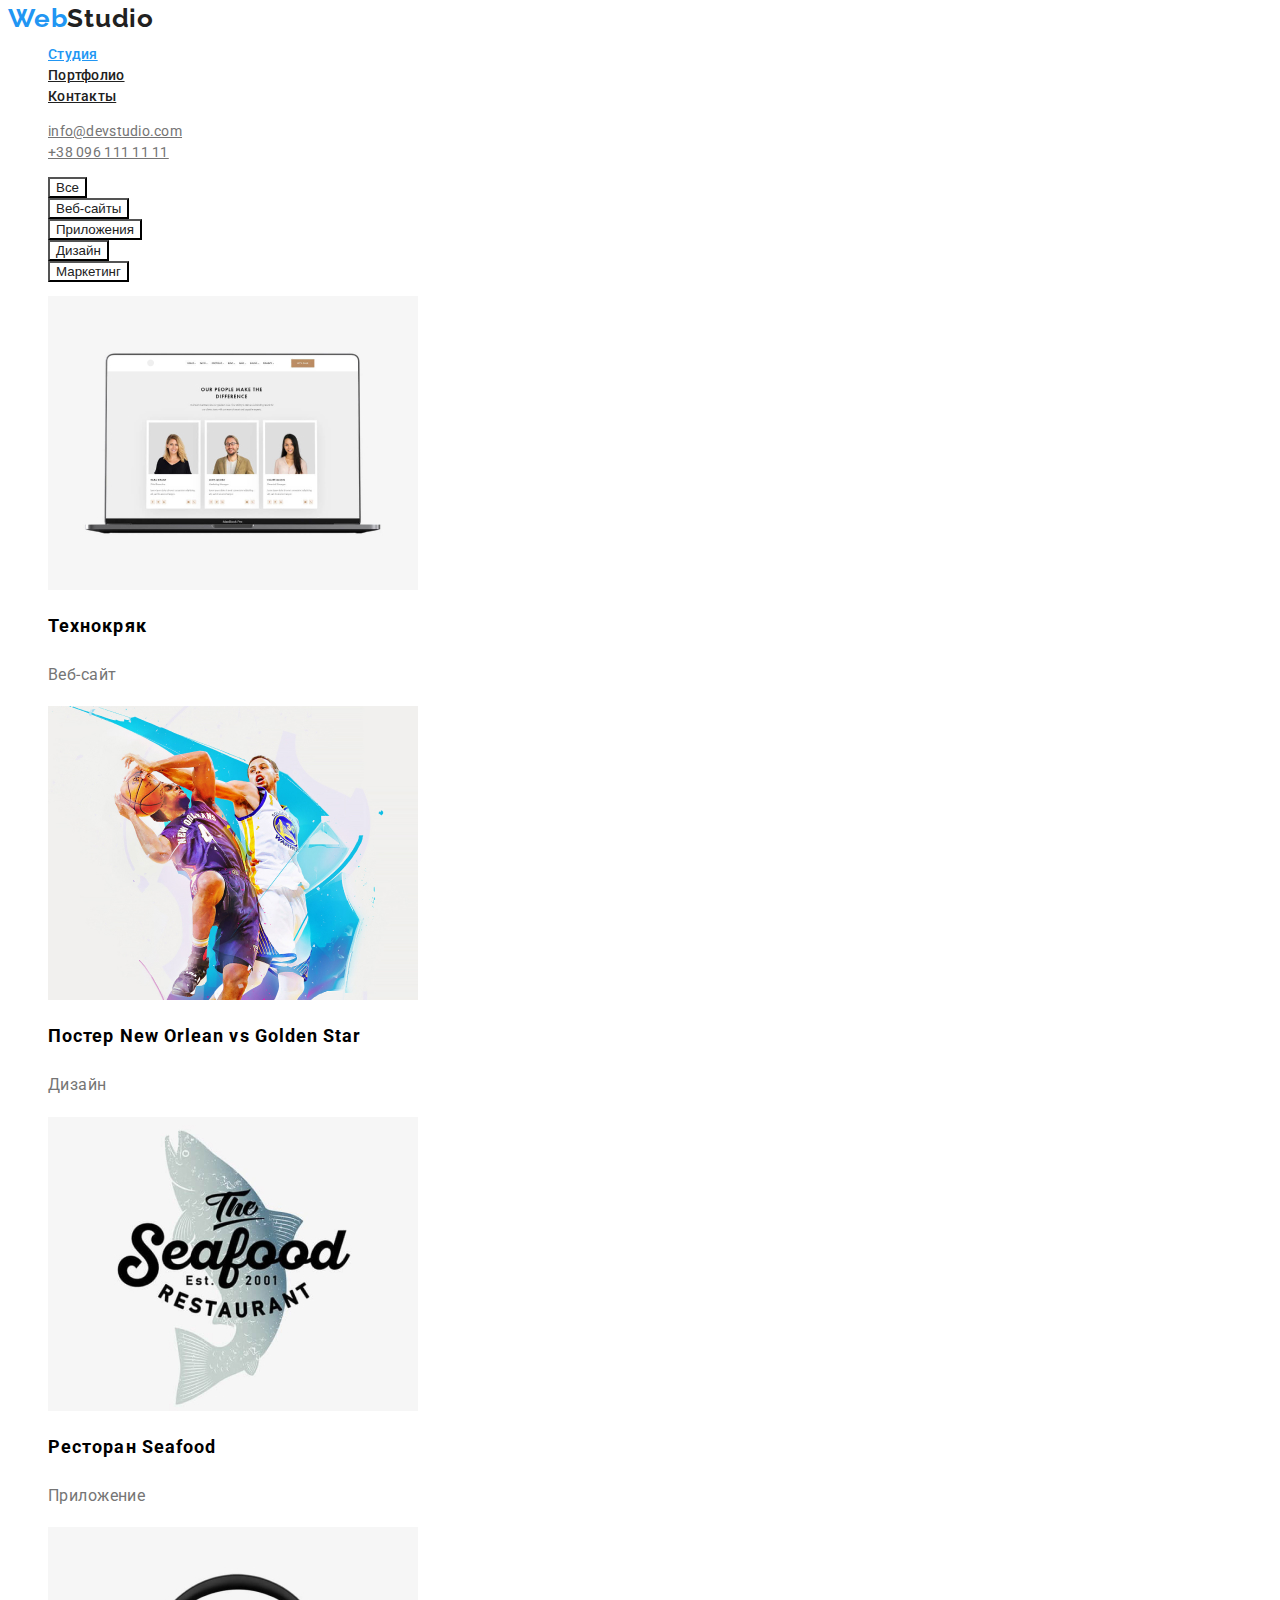
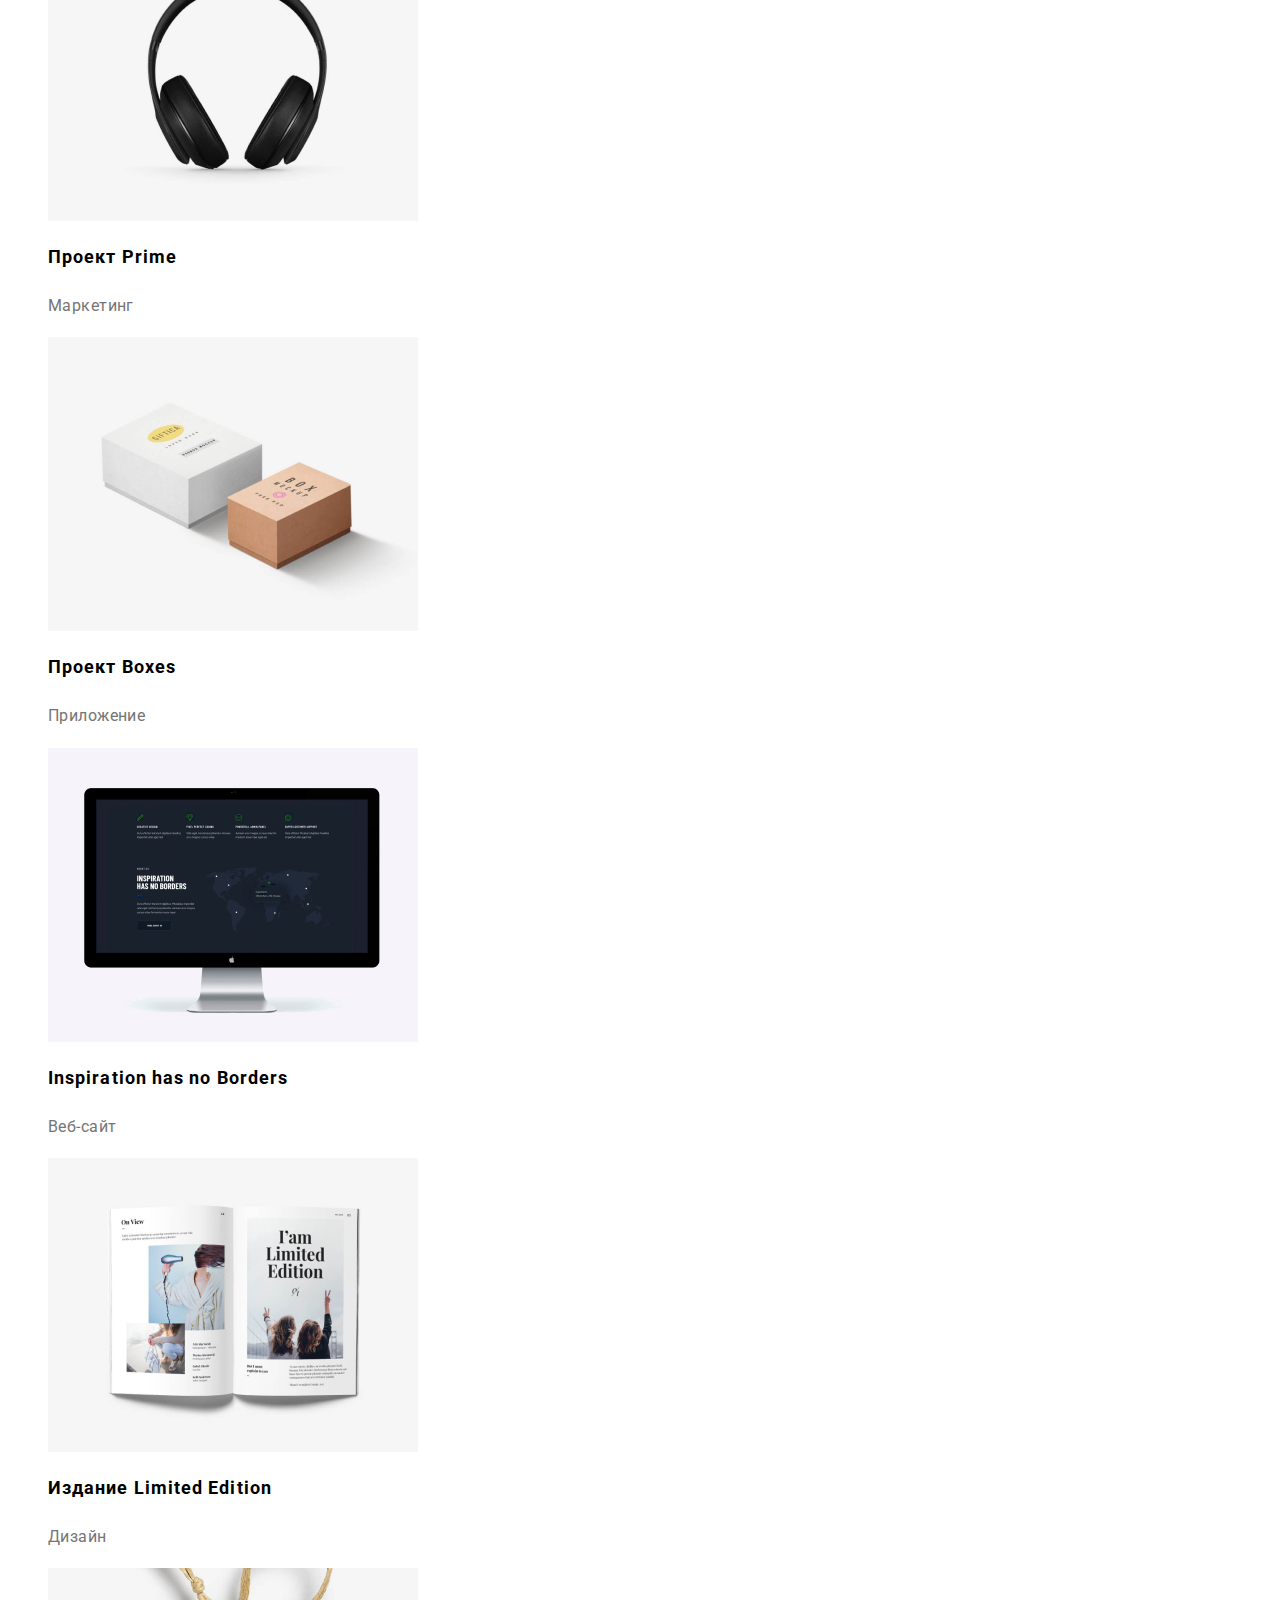
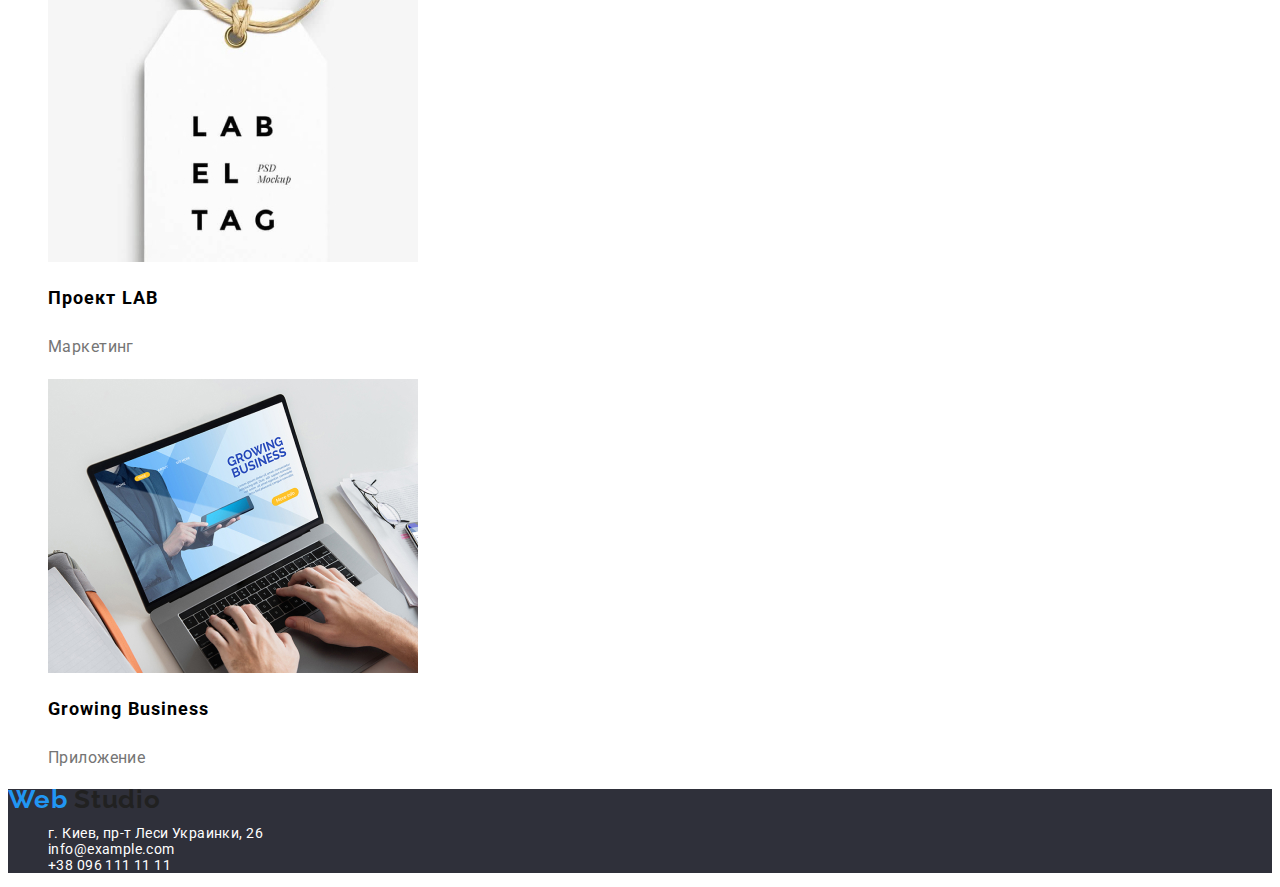
==== commit b1a56b61: "fix" ====
--- a/portfolio.html
+++ b/portfolio.html
@@ -18,7 +18,7 @@
     <nav>
       <a class="logo-link" href="./index.html">Web<span class="logo-studio">Studio</span></a>
       <ul class="list-nav">
-        <li class="item-nav"><a class="link-header" href="./index.html">Студия</a></li>
+        <li class="item-nav "><a class="link-header current" href="./index.html">Студия</a></li>
         <li class="item-nav"><a class="link-header" href="./portfolio.html">Портфолио</a></li>
         <li class="item-nav"><a class="link-header" href="/">Контакты</a></li>
       </ul>
@@ -98,7 +98,7 @@
         <address>
           <ul class="footer-list">
             <li class="footer-item">
-              <a class="footer-link" 
+              <a class="footer-link addreses" 
                 href="https://bit.ly/3pXMvUd"
                 target="_blank"
                 rel="noopener noreferrer"
--- a/css/styles.css
+++ b/css/styles.css
@@ -52,13 +52,17 @@
 .item-nav{
   list-style: none;
 }
+.list-nav .current {
+  color: rgba(33, 150, 243, 1);
+}
 .link-header {
-    text-decoration: none;
-    color: rgba(33, 33, 33, 1);
-    Line height: 0.875;
-    Letter spacing: 2%;
-}
-.link-header:hover{
+color: rgba(33, 33, 33, 1);
+  font-weight: 500;
+  line-height: 1.5;
+  letter-spacing: 0.02em;
+}
+.link-header:hover, 
+.link-header:focus {
   color: rgba(33, 150, 243, 1);
 }
 .list-contact{
@@ -68,11 +72,12 @@
   list-style: none;
 }
 .link-contact{
-  Font style: Medium;
-  Letter-spacing: 2%;
-  color: rgba(117, 117, 117, 1);
-}
-.link-contact:hover{
+  color:  rgba(117, 117, 117, 1);
+  line-height: 1.5;
+  letter-spacing: 0.02em;
+}
+.link-contact:hover,
+.link-contact:focus {
   color: rgba(33, 150, 243, 1);
 }
 .main-page {
@@ -166,9 +171,13 @@
     Line height: 146%;
     color:  rgba(255, 255, 255, 1);
   }
-  .footer-link:hover{
-    color: rgba(33, 150, 243, 1);
-  }
+  .footer-link:hover,
+  .footer-link:focus{
+    color: var(--accent);
+  }
+.addreses{
+  color: var(--invert-text-color);
+}
 .button-list{
   text-decoration: none;
 }
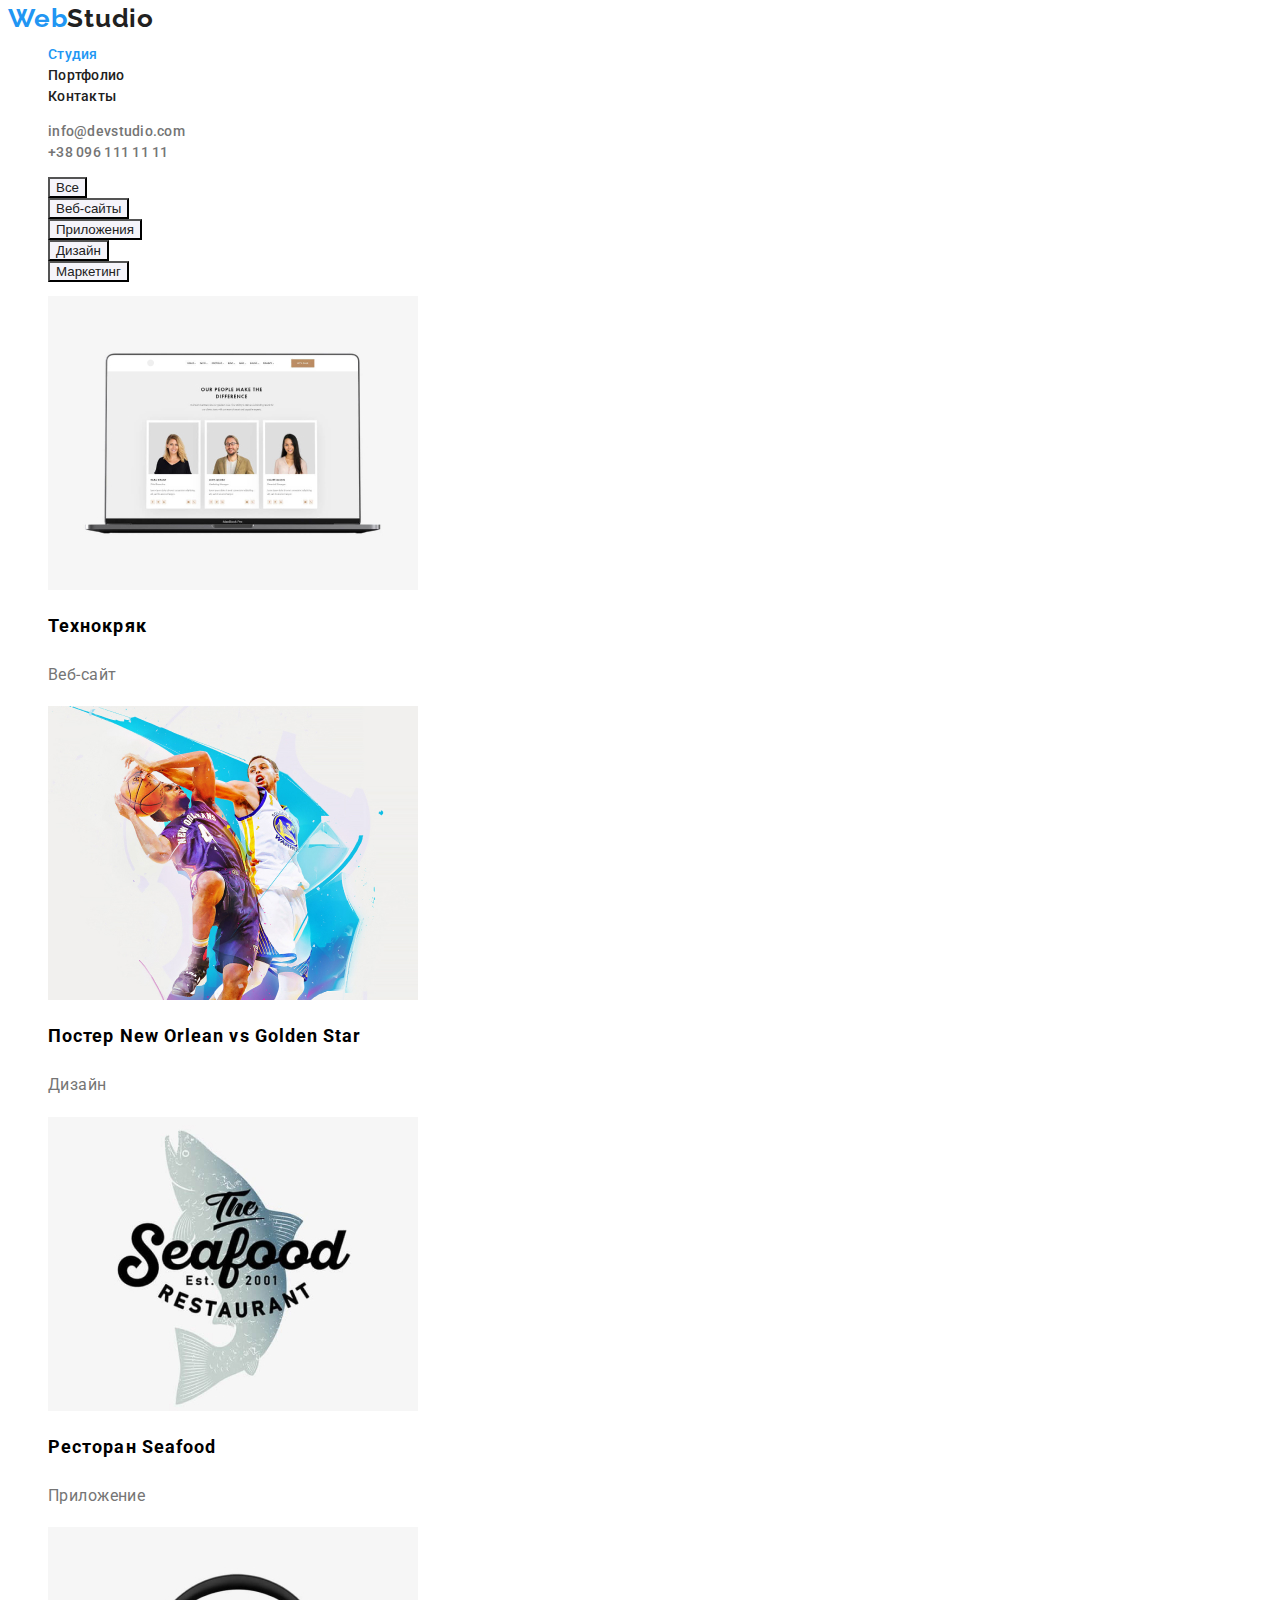
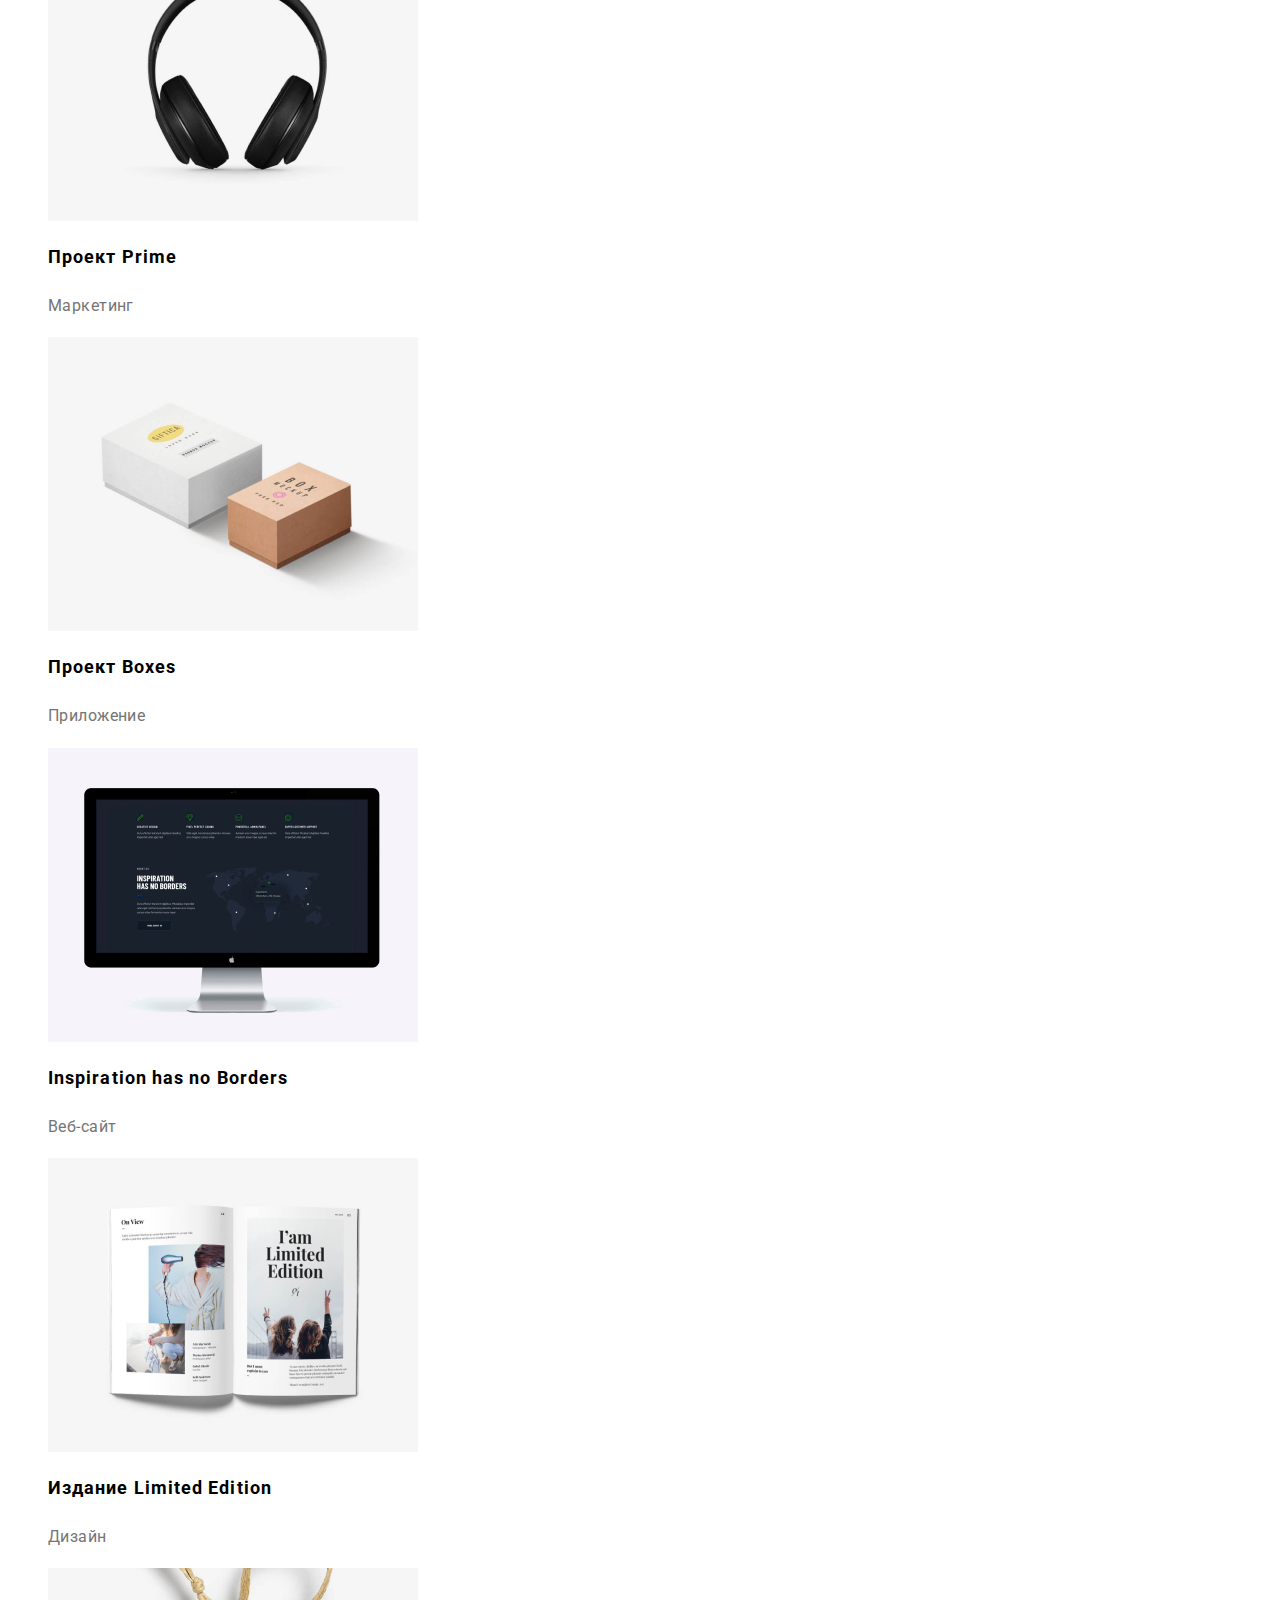
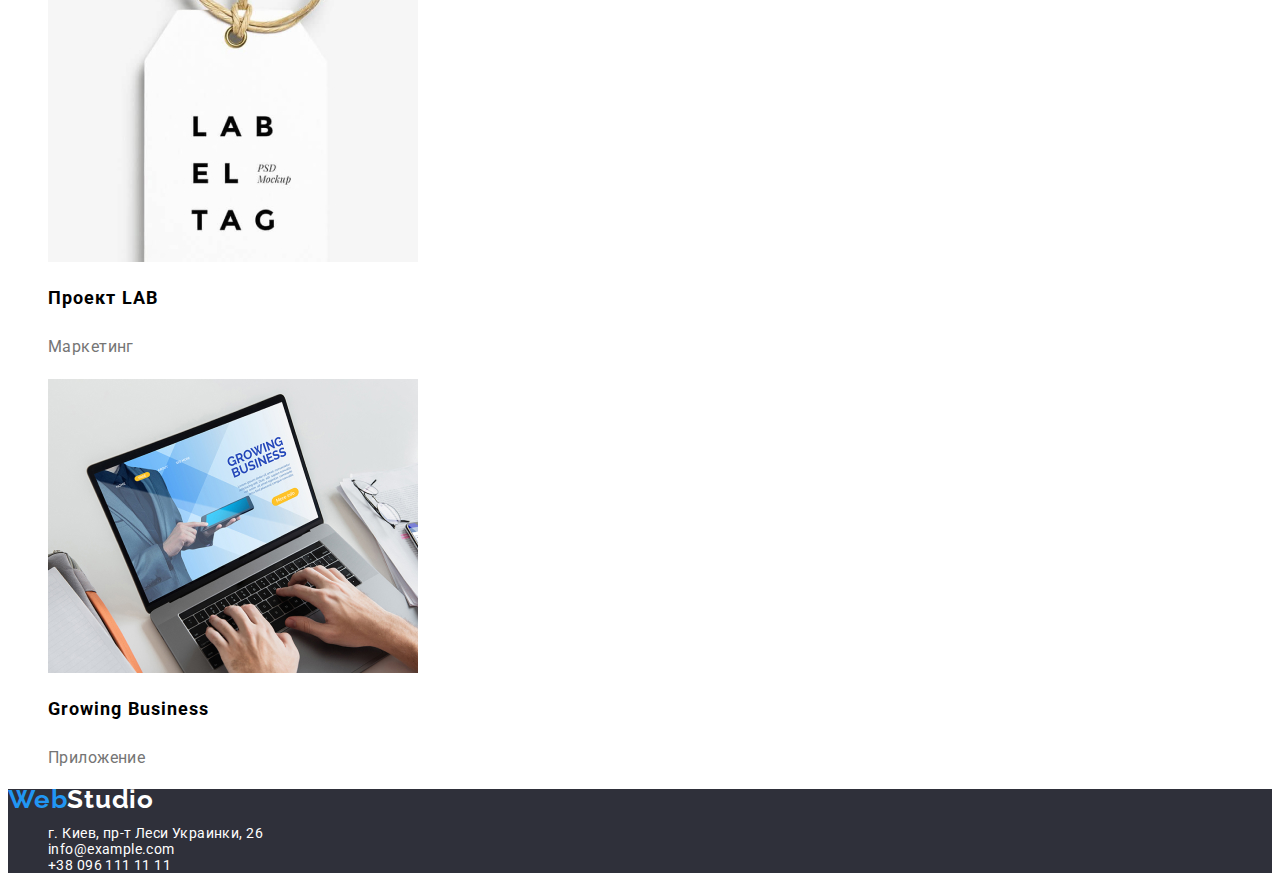
==== commit 5b2ccba4: "a little bit more" ====
--- a/portfolio.html
+++ b/portfolio.html
@@ -18,7 +18,7 @@
     <nav>
       <a class="logo-link" href="./index.html">Web<span class="logo-studio">Studio</span></a>
       <ul class="list-nav">
-        <li class="item-nav "><a class="link-header current" href="./index.html">Студия</a></li>
+        <li class="item-nav"><a class="link-header current" href="./index.html">Студия</a></li>
         <li class="item-nav"><a class="link-header" href="./portfolio.html">Портфолио</a></li>
         <li class="item-nav"><a class="link-header" href="/">Контакты</a></li>
       </ul>
@@ -94,7 +94,7 @@
       </section>
       </main>
       <footer>
-        <a class="logo-link" href="./index.html">Web <span class="logo-studio">Studio</span></a>
+        <a class="logo-link" href="./index.html">Web<span class="logo-studio-footer">Studio</span></a>
         <address>
           <ul class="footer-list">
             <li class="footer-item">
--- a/css/styles.css
+++ b/css/styles.css
@@ -11,14 +11,11 @@
     --third-background-color: #2f303a;
   }
 body{
-    background-color: rgba(255, 255, 255, 1);
+    background-color: #FFFFFF(255, 255, 255, 1);
     font-family: 'Roboto', sans-serif;
     font-size: 14px;
-    Line height: 0.583;
+    Line height: 1.2;
     letter-spacing: 0.03em;
-}
-.page-header{
-    background: rgba(255, 255, 255, 1);
 }
 .visually-hidden {
     position: absolute;
@@ -40,11 +37,11 @@
     font-size: 26px;
     line-height: 0.839;
     letter-spacing: 0.03em;
-    color: rgba(33, 150, 243, 1);
+    color: #2196F3;
     text-decoration: none;
 }
 .logo-studio{
-    color: rgba(33, 33, 33, 1)
+    color: #212121;
 }
 .list-nav{
   text-decoration: none;
@@ -52,36 +49,36 @@
 .item-nav{
   list-style: none;
 }
-.list-nav .current {
-  color: rgba(33, 150, 243, 1);
+.item-nav .current {
+  color: #2196F3;
 }
 .link-header {
-color: rgba(33, 33, 33, 1);
+  text-decoration: none;
+  color: #212121;
   font-weight: 500;
   line-height: 1.5;
   letter-spacing: 0.02em;
 }
 .link-header:hover, 
 .link-header:focus {
-  color: rgba(33, 150, 243, 1);
-}
-.list-contact{
-  text-decoration: none;
+  color: #2196F3;
 }
 .item-contact{
   list-style: none;
 }
 .link-contact{
-  color:  rgba(117, 117, 117, 1);
+  color:  #757575;
   line-height: 1.5;
+  font-weight: 500;
   letter-spacing: 0.02em;
+  text-decoration: none;
 }
 .link-contact:hover,
 .link-contact:focus {
-  color: rgba(33, 150, 243, 1);
+  color: #2196F3;
 }
 .main-page {
-    background: rgba(47, 48, 58, 1);
+    background: #2F303A;
 }
 .main-title {
     font-weight: 900;
@@ -90,7 +87,7 @@
     text-align: center;
     letter-spacing: 0.06em;
     text-transform: uppercase;
-    color: rgba(255, 255, 255, 1);
+    color: #FFFFFF;
 }
 .support {
     background-color: #2196F3;
@@ -99,7 +96,7 @@
     padding: 10px 32px ;
     font-size: 16px;
     line-height: 1.9;
-    color: rgba(255, 255, 255, 1);
+    color: #FFFFFF;
     cursor: pointer;
 }
 .facts-list {
@@ -112,18 +109,17 @@
     font-weight: 700;
     line-height: 1.1;
     text-transform: uppercase;
-    color: rgba(33, 33, 33, 1);
+    color: #212121;
 }
 .facts-text{
-    font-weight: 400;
     line-height: 1.7;
-    color: rgba(117, 117, 117, 1);
+    color: #757575;
 }
 .section-title{
   font-size: 36px;
   line-height: 1.2;
   text-align: center;
-  color: rgba(33, 33, 33, 1)#212121;
+  color:#212121;
 }
 .list-presentation{
   text-decoration: none;
@@ -154,7 +150,10 @@
     text-align: center;
   }
   footer{
-    background: rgba(47, 48, 58, 1);
+    background: #2F303A;
+  }
+  .logo-studio-footer{
+    color: #FFFFFF;
   }
   address{
     font-style: normal;
@@ -169,7 +168,7 @@
     text-decoration: none;
     Line height: 1.7;
     Line height: 146%;
-    color:  rgba(255, 255, 255, 1);
+    color:  #FFFFFF;
   }
   .footer-link:hover,
   .footer-link:focus{
@@ -185,14 +184,16 @@
   list-style: none;
 }
 .button-portfolio{
-    background: rgba(255, 255, 255, 1);
-    color: rgba(33, 33, 33, 1);
-    Font style: Medium;
+    background: #F5F4FA;
+    color: #212121;
     Font size: 16px;
-    Line height: 1.625;
+    Line height: 1.63;
+    Line height: 139%;
+    Align: Center; 
+    cursor: pointer;
 }
 .button-portfolio:hover{
-    color: rgba(33, 150, 243, 1)
+    color: #2196F3;
 }
 .service{
   text-decoration: none;
@@ -207,7 +208,7 @@
   }
 .service-text{
   font-style: regular;
-  color: rgba(117, 117, 117, 1);
+  color: #757575;
   font-size: 16px;
   line-height: 1.9;
 }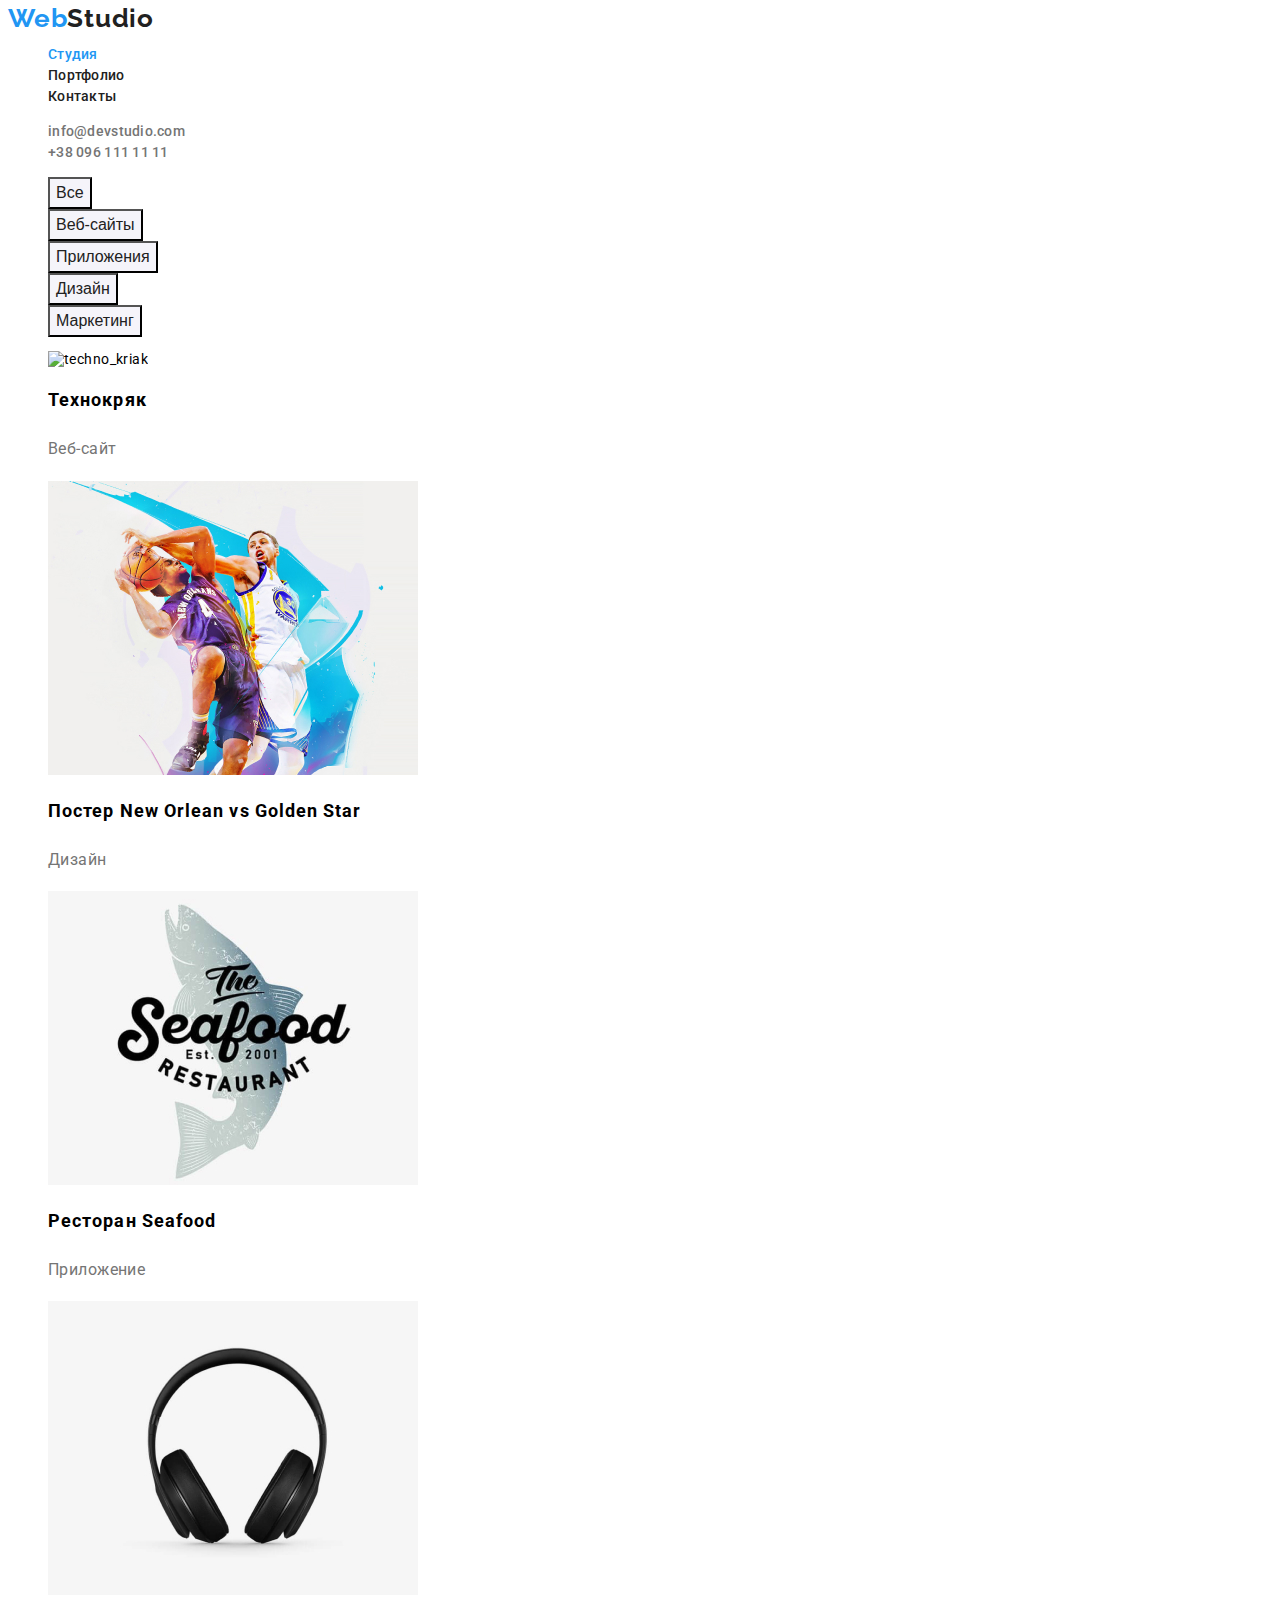
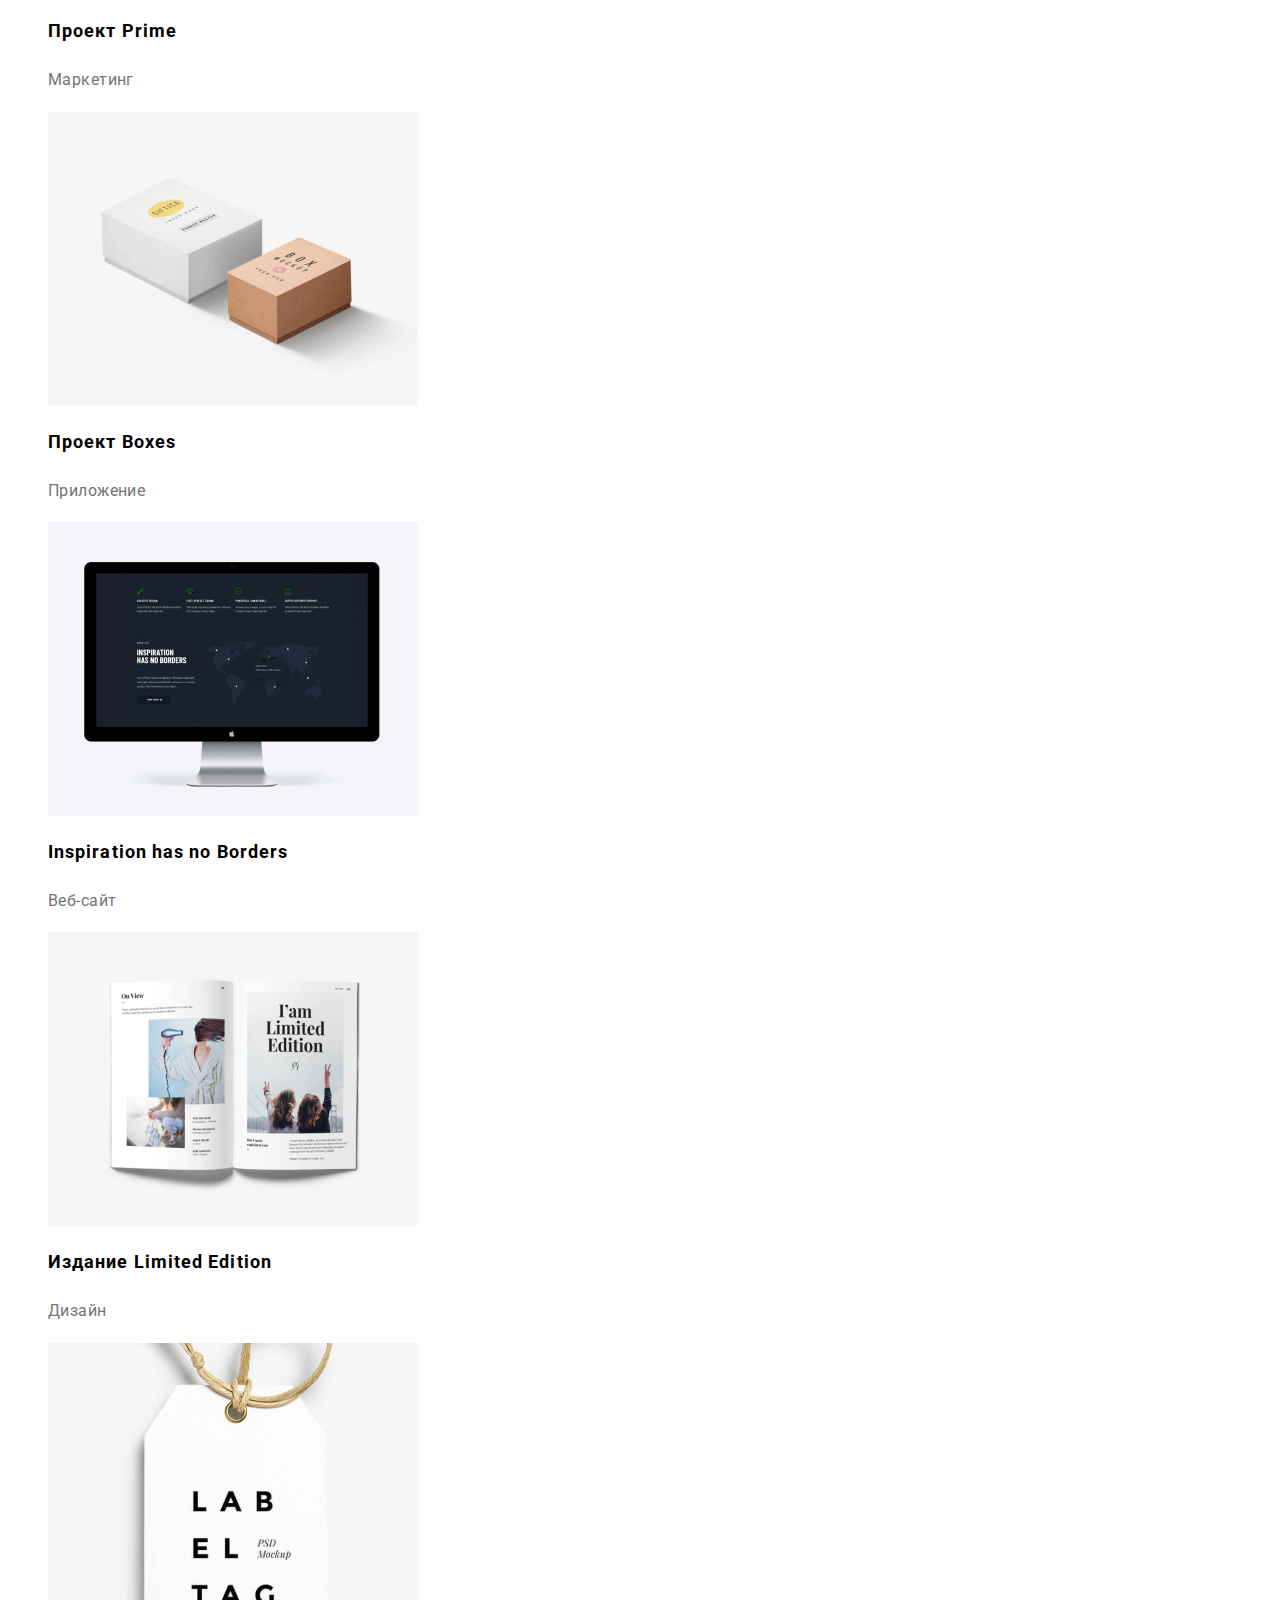
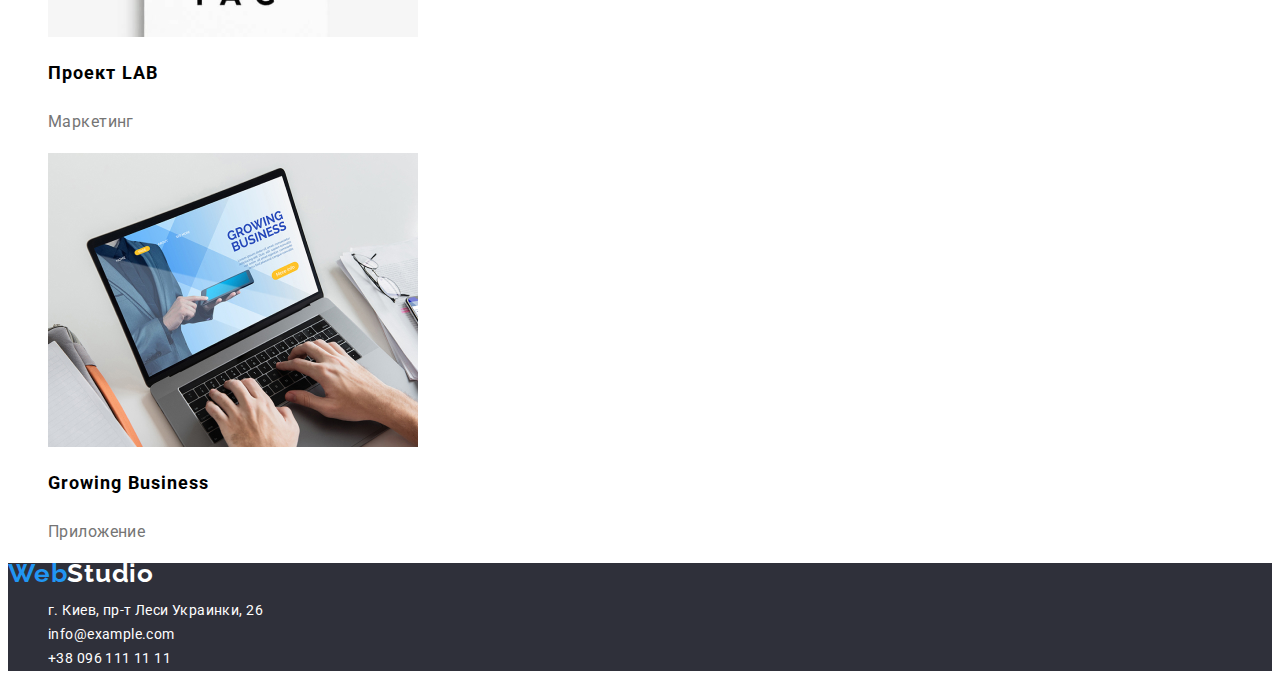
==== commit 43369f96: "fixed 3.0" ====
--- a/portfolio.html
+++ b/portfolio.html
@@ -55,7 +55,7 @@
 
         <ul class="service">
             <li class="service-card" >
-                 <img src="./images/persh.jpg" alt="techno_kriak" width="370" height="294">
+                 <img src="./images+/persh.jpg" alt="techno_kriak" width="370" height="294">
                  <h2 class="service-title">Технокряк</h2>
                  <p class="service-text">Веб-сайт</p>
             <li class="service-card">
--- a/css/styles.css
+++ b/css/styles.css
@@ -166,13 +166,8 @@
   }
   .footer-link{
     text-decoration: none;
-    Line height: 1.7;
-    Line height: 146%;
+    line-height: 1.7;
     color:  #FFFFFF;
-  }
-  .footer-link:hover,
-  .footer-link:focus{
-    color: var(--accent);
   }
 .addreses{
   color: var(--invert-text-color);
@@ -186,10 +181,9 @@
 .button-portfolio{
     background: #F5F4FA;
     color: #212121;
-    Font size: 16px;
-    Line height: 1.63;
-    Line height: 139%;
-    Align: Center; 
+    font-size: 16px;
+    line-height: 1.63;
+    text-align: center; 
     cursor: pointer;
 }
 .button-portfolio:hover{
@@ -207,7 +201,6 @@
     letter-spacing: 0.06em;
   }
 .service-text{
-  font-style: regular;
   color: #757575;
   font-size: 16px;
   line-height: 1.9;
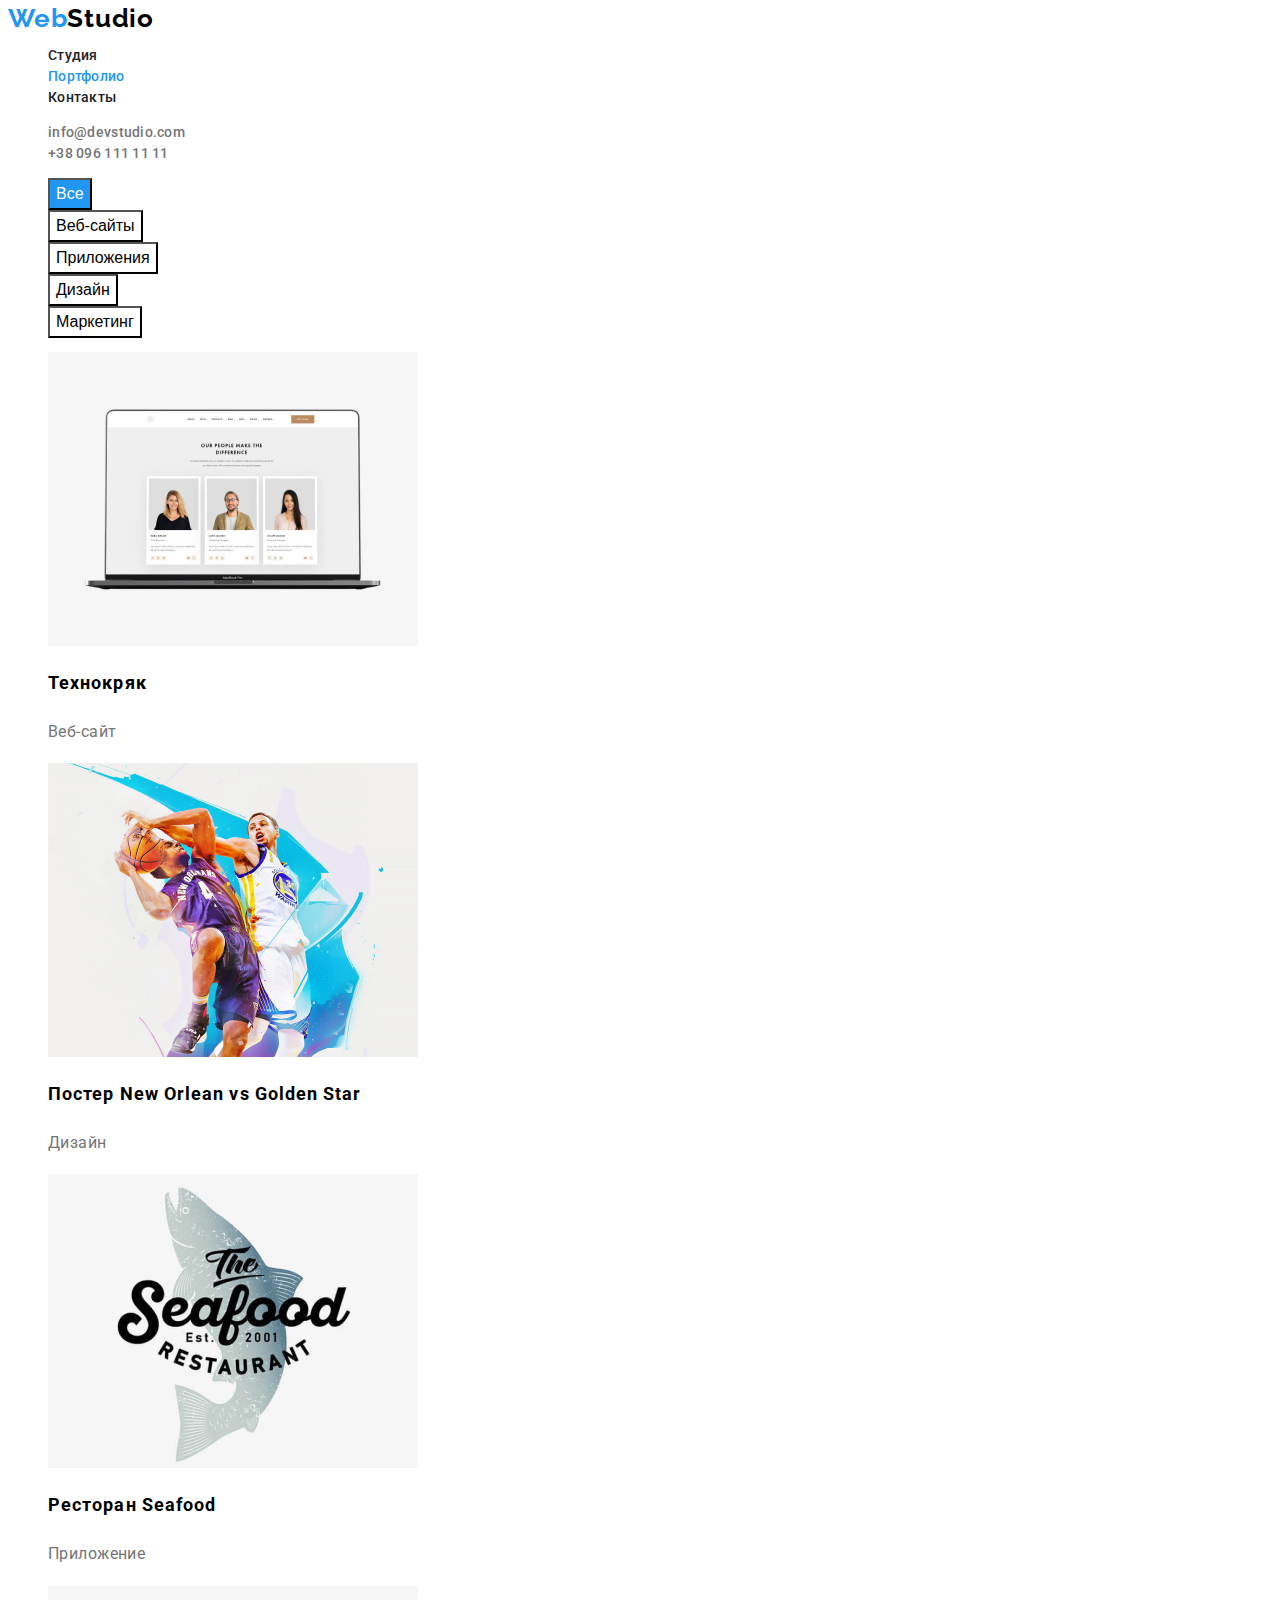
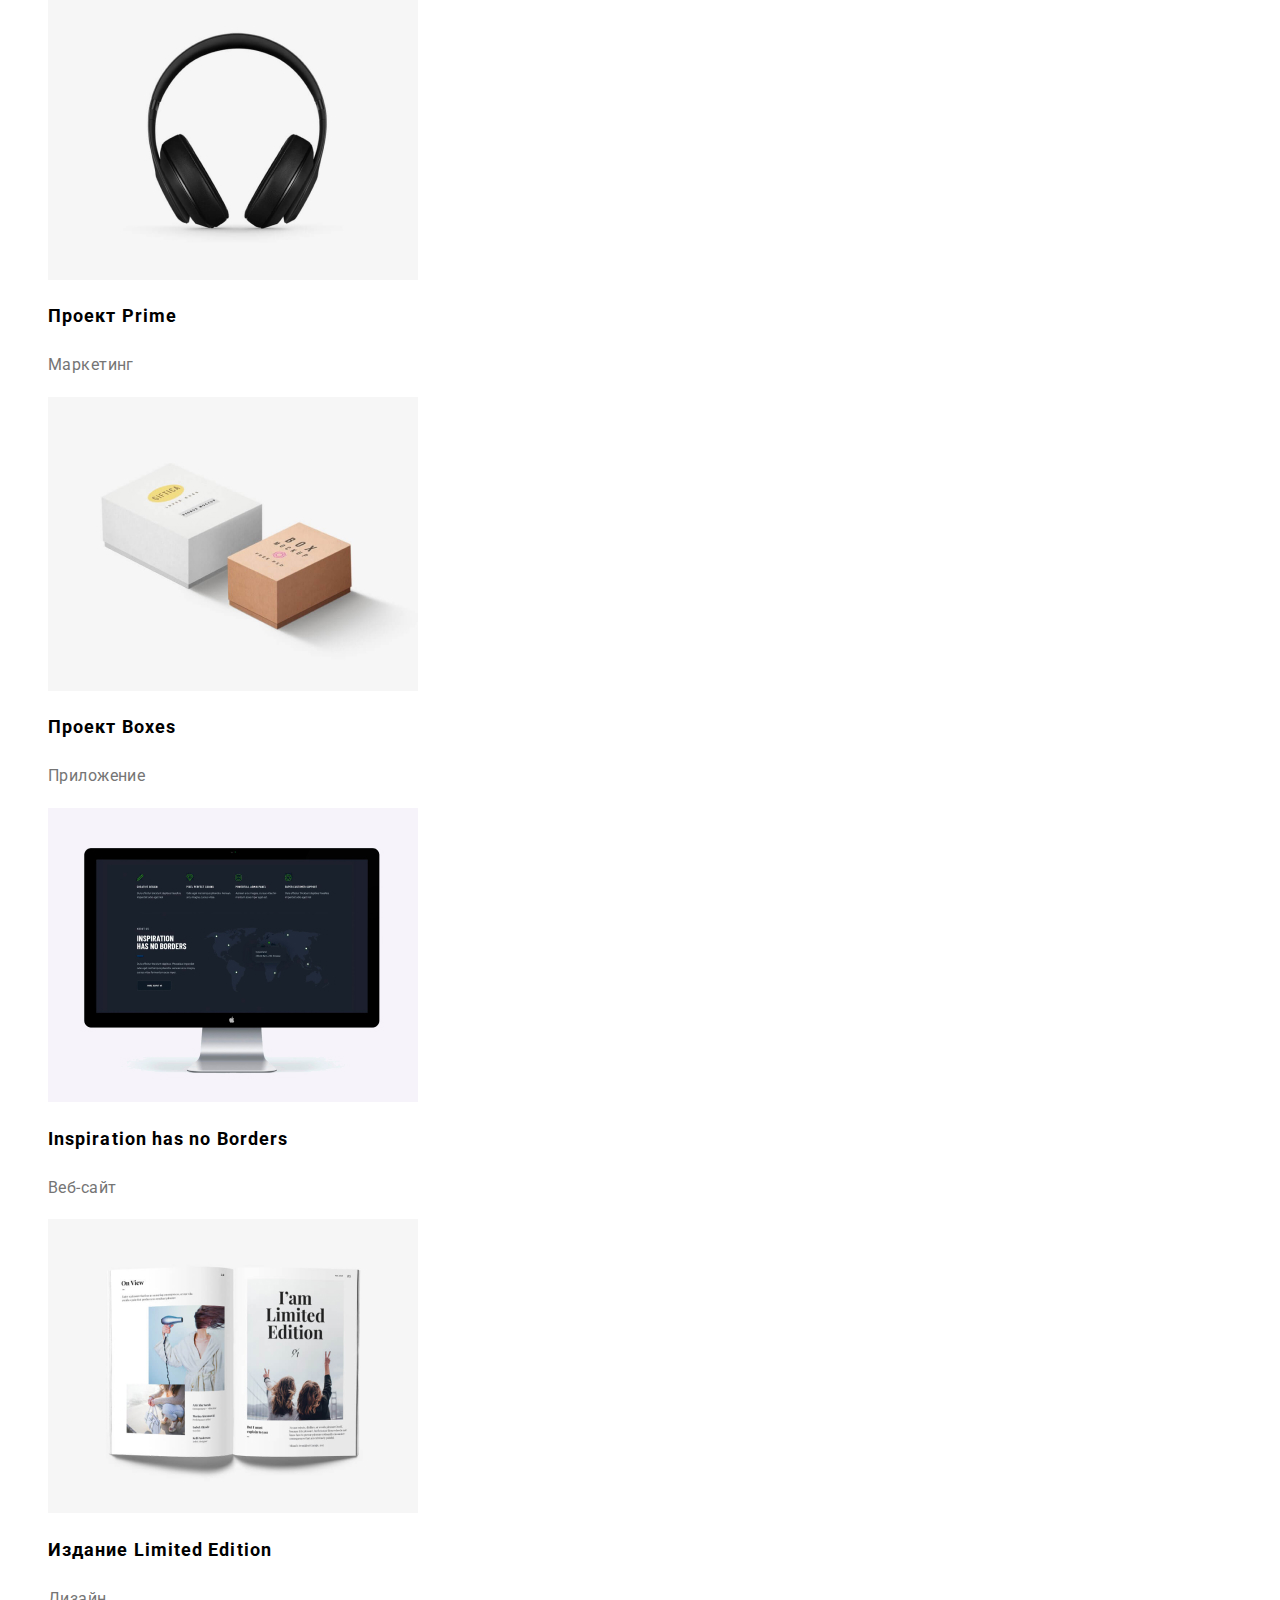
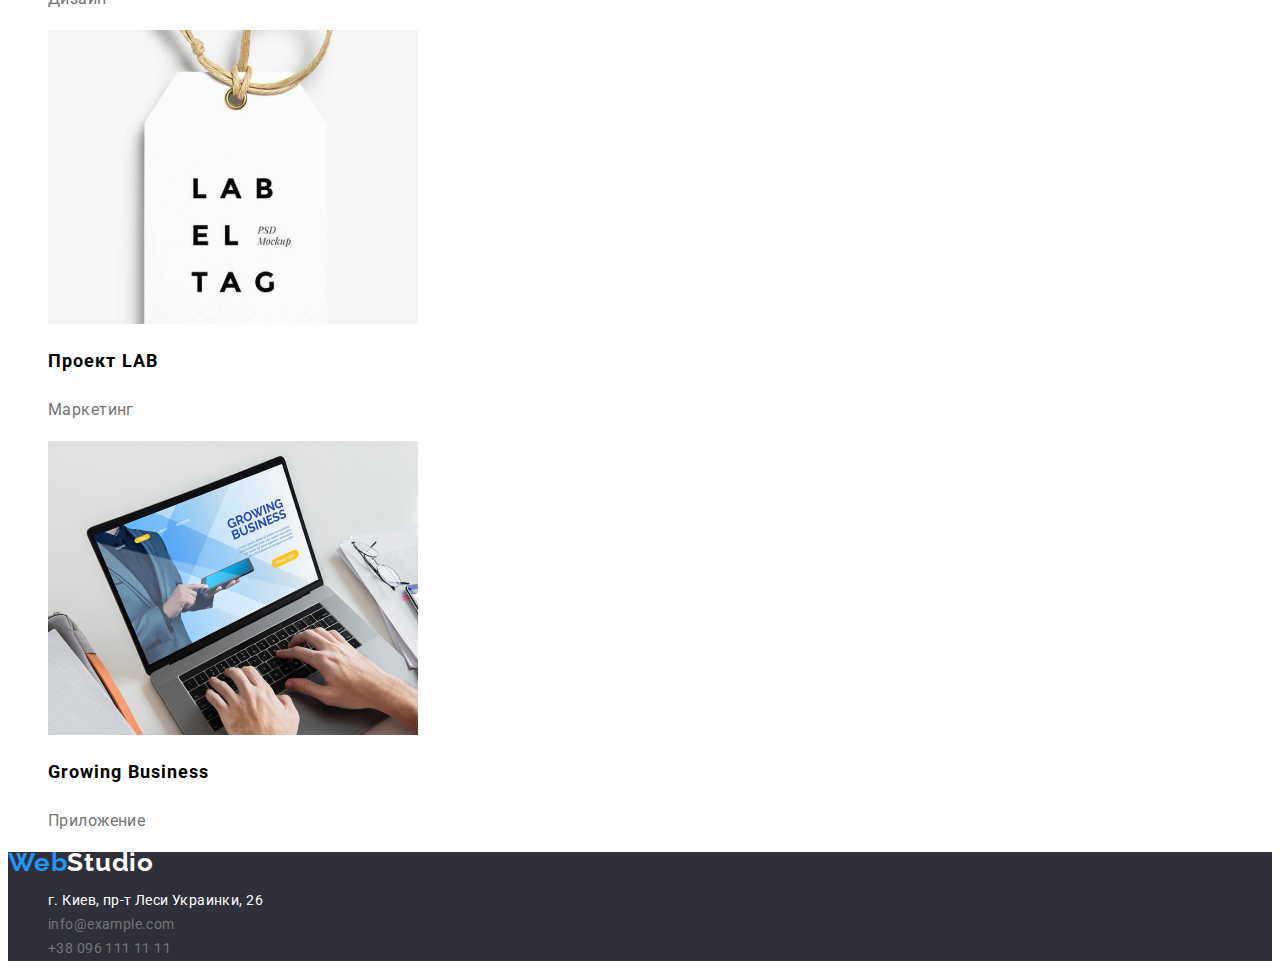
==== commit f01cc6f4: "fixed 420" ====
--- a/portfolio.html
+++ b/portfolio.html
@@ -18,8 +18,8 @@
     <nav>
       <a class="logo-link" href="./index.html">Web<span class="logo-studio">Studio</span></a>
       <ul class="list-nav">
-        <li class="item-nav"><a class="link-header current" href="./index.html">Студия</a></li>
-        <li class="item-nav"><a class="link-header" href="./portfolio.html">Портфолио</a></li>
+        <li class="item-nav"><a class="link-header" href="./index.html">Студия</a></li>
+        <li class="item-nav"><a class="link-header current" href="./portfolio.html">Портфолио</a></li>
         <li class="item-nav"><a class="link-header" href="/">Контакты</a></li>
       </ul>
     </nav>
@@ -37,7 +37,7 @@
         <h1 class="visually-hidden">Наши Услуги</h1>
         <ul class="button-list">
             <li class="button-item">
-                <button class="button-portfolio" type="button">Все</button>
+                <button class="button-portfolio active" type="button">Все</button>
             </li>
             <li class="button-item">
                 <button class="button-portfolio" type="button">Веб-сайты</button>
@@ -55,7 +55,7 @@
 
         <ul class="service">
             <li class="service-card" >
-                 <img src="./images+/persh.jpg" alt="techno_kriak" width="370" height="294">
+                 <img src="./images/persh.jpg" alt="techno_kriak" width="370" height="294">
                  <h2 class="service-title">Технокряк</h2>
                  <p class="service-text">Веб-сайт</p>
             <li class="service-card">
--- a/css/styles.css
+++ b/css/styles.css
@@ -11,10 +11,10 @@
     --third-background-color: #2f303a;
   }
 body{
-    background-color: #FFFFFF(255, 255, 255, 1);
+    background-color: var(--invert-text-color);
     font-family: 'Roboto', sans-serif;
     font-size: 14px;
-    Line height: 1.2;
+    line-height: 1.2;
     letter-spacing: 0.03em;
 }
 .visually-hidden {
@@ -37,11 +37,11 @@
     font-size: 26px;
     line-height: 0.839;
     letter-spacing: 0.03em;
-    color: #2196F3;
+    color: var(--accent);
     text-decoration: none;
 }
 .logo-studio{
-    color: #212121;
+    color: var(--logo-color);
 }
 .list-nav{
   text-decoration: none;
@@ -50,24 +50,24 @@
   list-style: none;
 }
 .item-nav .current {
-  color: #2196F3;
+  color: var(--accent);
 }
 .link-header {
   text-decoration: none;
-  color: #212121;
+  color: var(--secondary-text-color);
   font-weight: 500;
   line-height: 1.5;
   letter-spacing: 0.02em;
 }
 .link-header:hover, 
 .link-header:focus {
-  color: #2196F3;
+  color: var(--accent);
 }
 .item-contact{
   list-style: none;
 }
 .link-contact{
-  color:  #757575;
+  color:  var(--primary-text-color);
   line-height: 1.5;
   font-weight: 500;
   letter-spacing: 0.02em;
@@ -75,10 +75,10 @@
 }
 .link-contact:hover,
 .link-contact:focus {
-  color: #2196F3;
+  color: var(--accent);
 }
 .main-page {
-    background: #2F303A;
+    background: var(--third-background-color);
 }
 .main-title {
     font-weight: 900;
@@ -87,10 +87,10 @@
     text-align: center;
     letter-spacing: 0.06em;
     text-transform: uppercase;
-    color: #FFFFFF;
+    color: var(--primary-background-color);
 }
 .support {
-    background-color: #2196F3;
+    background-color: var(--button-hover);
     box-shadow: 0px 4px 4px rgba(0, 0, 0, 0.15);
     border-radius: 4px;
     padding: 10px 32px ;
@@ -106,20 +106,20 @@
   list-style: none;
 }
 .facts-title {
-    font-weight: 700;
+    font-size: 14px;
     line-height: 1.1;
     text-transform: uppercase;
-    color: #212121;
+    color: var(--secondary-text-color);
 }
 .facts-text{
-    line-height: 1.7;
-    color: #757575;
+    line-height: 1.71;
+    color: var(--primary-text-color);
 }
 .section-title{
   font-size: 36px;
   line-height: 1.2;
   text-align: center;
-  color:#212121;
+  color:var(--secondary-text-color);
 }
 .list-presentation{
   text-decoration: none;
@@ -148,12 +148,13 @@
     font-size: 16px;
     line-height: 1.2;
     text-align: center;
+    color: var(--primary-text-color);
   }
   footer{
-    background: #2F303A;
+    background: var(--third-background-color);
   }
   .logo-studio-footer{
-    color: #FFFFFF;
+    color: var(--invert-text-color);
   }
   address{
     font-style: normal;
@@ -167,7 +168,7 @@
   .footer-link{
     text-decoration: none;
     line-height: 1.7;
-    color:  #FFFFFF;
+    color:  var(--primary-text-color);
   }
 .addreses{
   color: var(--invert-text-color);
@@ -179,15 +180,21 @@
   list-style: none;
 }
 .button-portfolio{
-    background: #F5F4FA;
-    color: #212121;
+    background: var(--primary-background-color);
+    color: -;
     font-size: 16px;
     line-height: 1.63;
     text-align: center; 
     cursor: pointer;
 }
-.button-portfolio:hover{
-    color: #2196F3;
+.button-portfolio.active{
+  background-color: var(--accent);
+  color: var(--primary-background-color);
+}
+.button-portfolio:hover,
+.button-portfolio:focus
+{
+    color: var(--accent);
 }
 .service{
   text-decoration: none;
@@ -201,7 +208,7 @@
     letter-spacing: 0.06em;
   }
 .service-text{
-  color: #757575;
+  color: var(--primary-text-color);
   font-size: 16px;
   line-height: 1.9;
 }